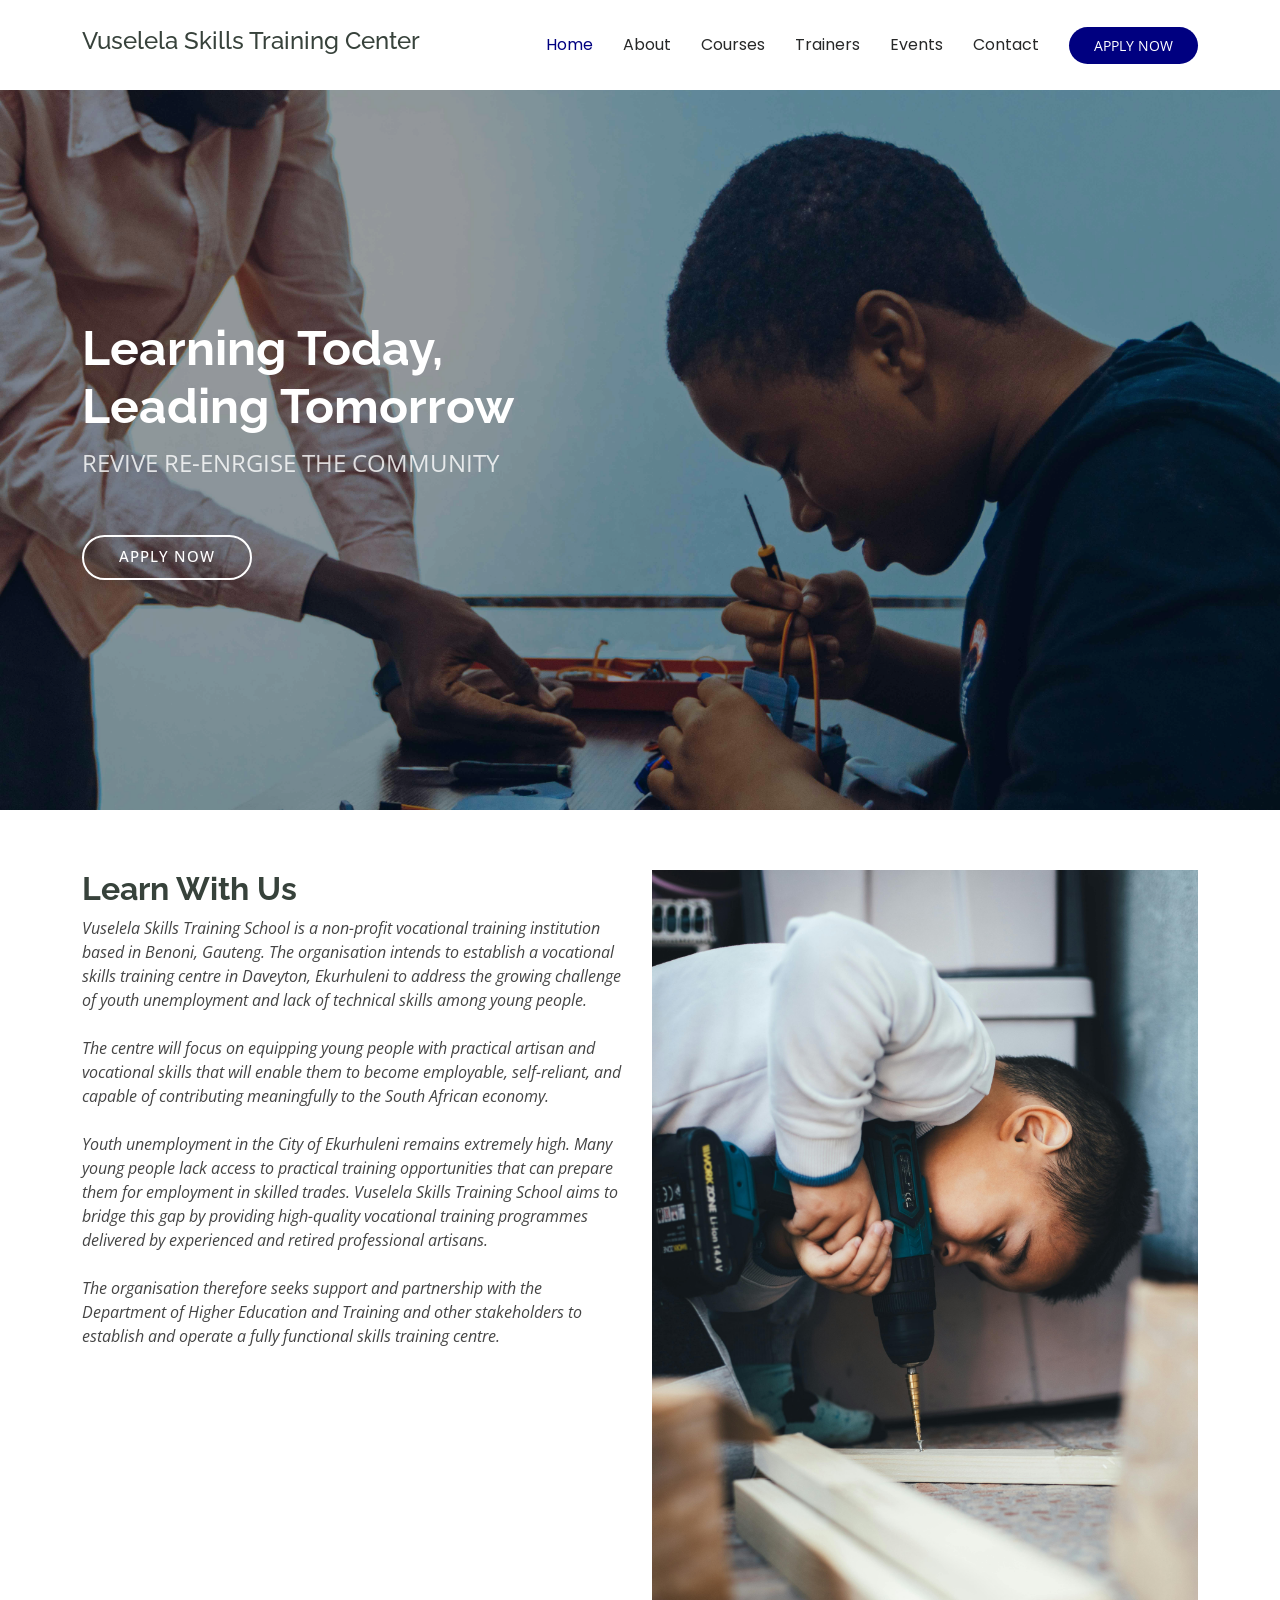
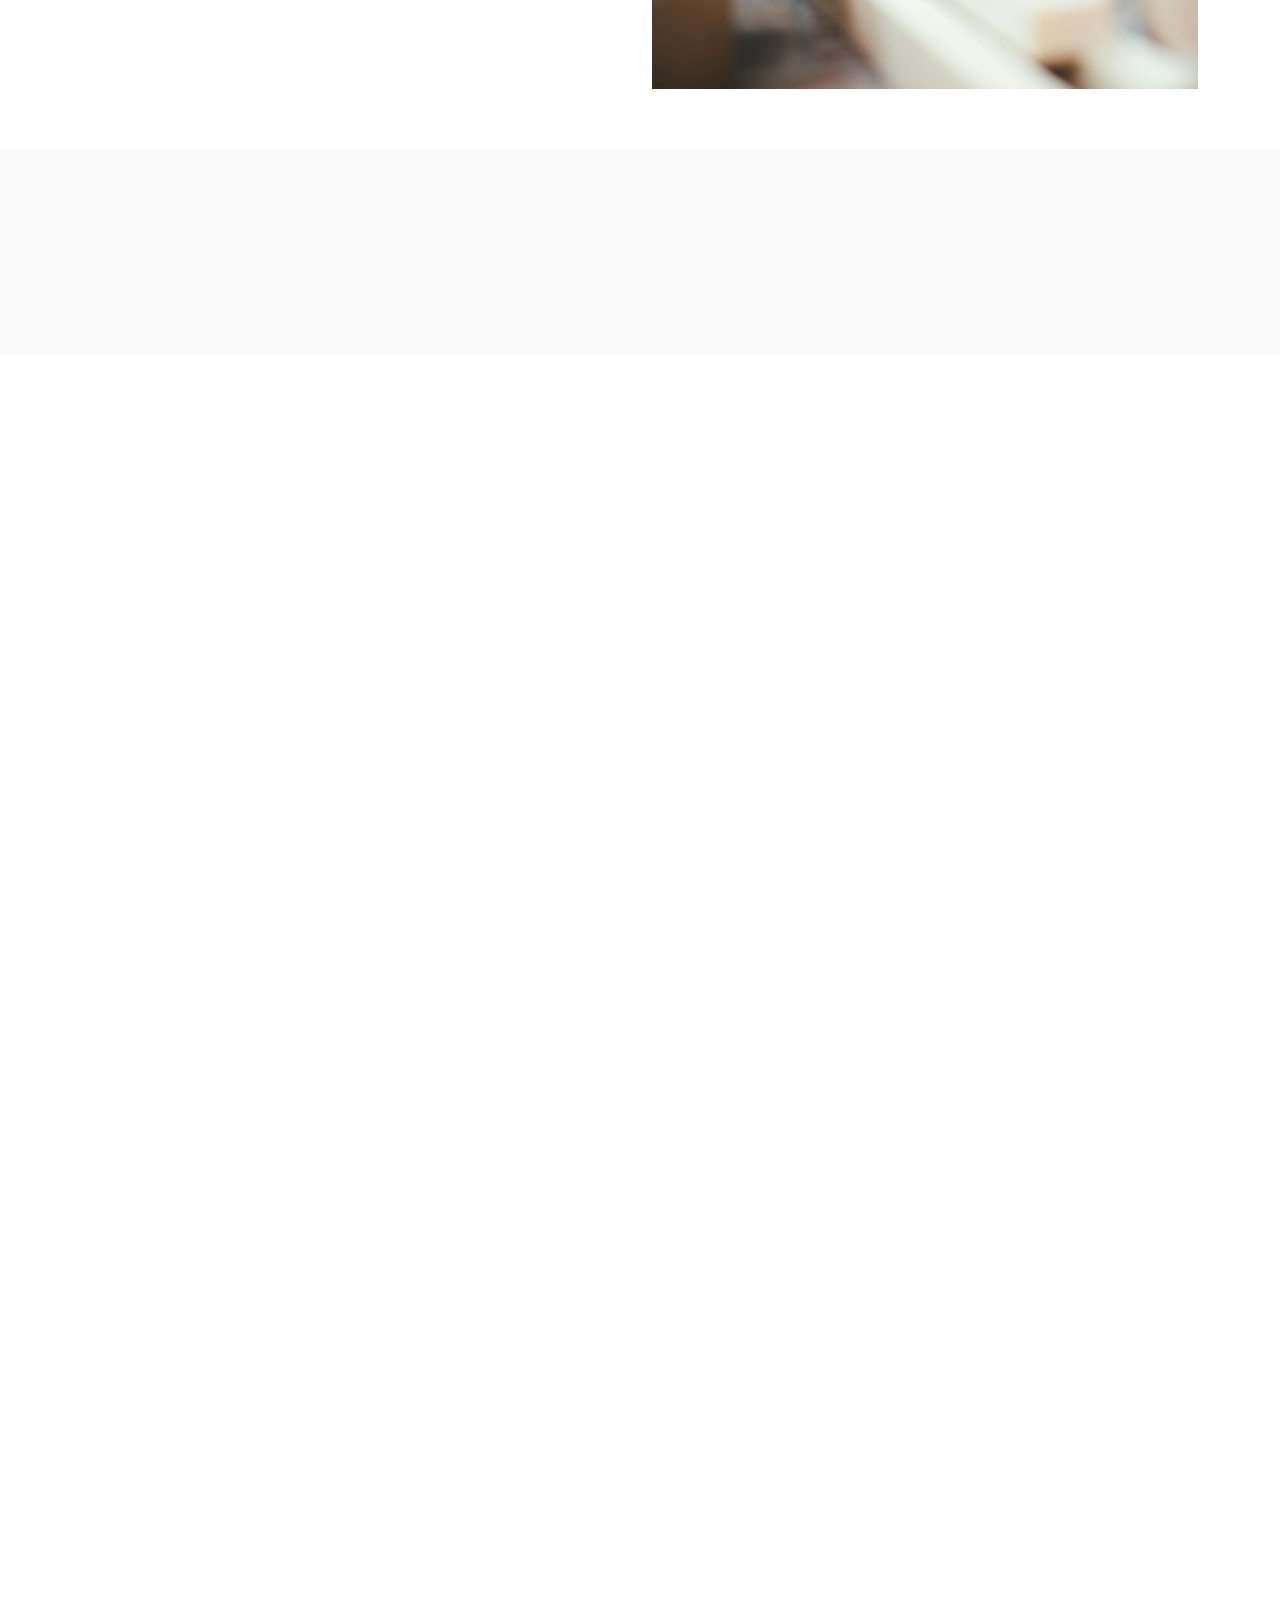
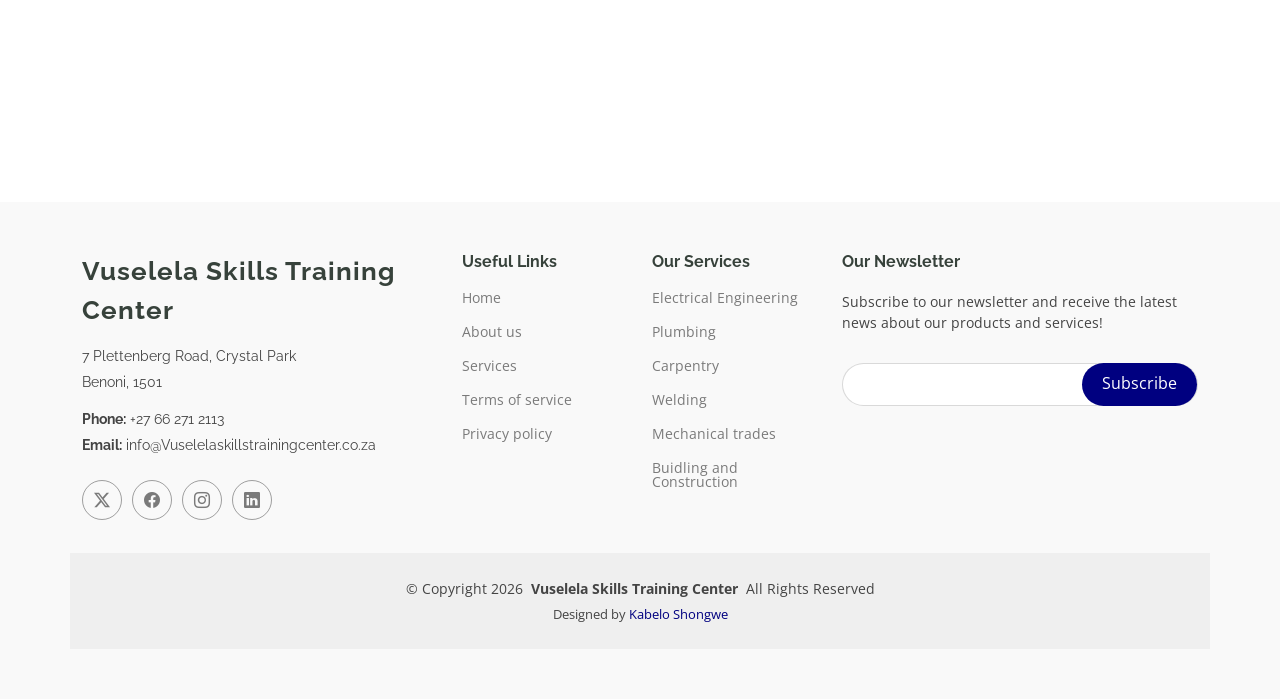
==== index.html @ 9b27ad2f "done" ====
<!DOCTYPE html>
<html lang="en">

<head>
  <meta charset="utf-8">
  <meta content="width=device-width, initial-scale=1.0" name="viewport">
  <title>Vuselela Skills Training Center</title>
  <meta name="description" content="">
  <meta name="keywords" content="">

  <!-- Favicons -->
  <link href="assets/img/favicon.png" rel="icon">
  <link href="assets/img/apple-touch-icon.png" rel="apple-touch-icon">

  <!-- Fonts -->
  <link href="https://fonts.googleapis.com" rel="preconnect">
  <link href="https://fonts.gstatic.com" rel="preconnect" crossorigin>
  <link href="https://fonts.googleapis.com/css2?family=Open+Sans:ital,wght@0,300;0,400;0,500;0,600;0,700;0,800;1,300;1,400;1,500;1,600;1,700;1,800&family=Poppins:ital,wght@0,100;0,200;0,300;0,400;0,500;0,600;0,700;0,800;0,900;1,100;1,200;1,300;1,400;1,500;1,600;1,700;1,800;1,900&family=Raleway:ital,wght@0,100;0,200;0,300;0,400;0,500;0,600;0,700;0,800;0,900;1,100;1,200;1,300;1,400;1,500;1,600;1,700;1,800;1,900&display=swap" rel="stylesheet">

  <!-- Vendor CSS Files -->
  <link href="assets/vendor/bootstrap/css/bootstrap.min.css" rel="stylesheet">
  <link href="assets/vendor/bootstrap-icons/bootstrap-icons.css" rel="stylesheet">
  <link href="assets/vendor/aos/aos.css" rel="stylesheet">
  <link href="assets/vendor/glightbox/css/glightbox.min.css" rel="stylesheet">
  <link href="assets/vendor/swiper/swiper-bundle.min.css" rel="stylesheet">

  <!-- Main CSS File -->
  <link href="assets/css/main.css" rel="stylesheet">


</head>

<body class="index-page">

  <header id="header" class="header d-flex align-items-center sticky-top">
    <div class="container-fluid container-xl position-relative d-flex align-items-center">

      <a href="index.html" class="logo d-flex align-items-center me-auto">
        <!-- Uncomment the line below if you also wish to use an image logo -->
        <!-- <img src="assets/img/logo.webp" alt=""> -->
        <h4 class="sitename">Vuselela Skills Training Center</h4>
      </a>

      <nav id="navmenu" class="navmenu">
        <ul>
          <li><a href="index.html" class="active">Home<br></a></li>
          <li><a href="about.html">About</a></li>
          <li><a href="courses.html">Courses</a></li>
          <li><a href="trainers.html">Trainers</a></li>
          <li><a href="events.html">Events</a></li>
          <li><a href="contact.html">Contact</a></li>
        </ul>
        <i class="mobile-nav-toggle d-xl-none bi bi-list"></i>
      </nav>

      <a class="btn-getstarted" href="courses.html">APPLY NOW</a>

    </div>
  </header>

  <main class="main">

    <!-- Hero Section -->
    <section id="hero" class="hero section dark-background">

      <img src="assets/img/hero-bg.jpg" alt="" data-aos="fade-in">

      <div class="container">
        <h2 data-aos="fade-up" data-aos-delay="100">Learning Today,<br>Leading Tomorrow</h2>
        <p data-aos="fade-up" data-aos-delay="200">REVIVE RE-ENRGISE THE COMMUNITY</p>
        <div class="d-flex mt-4" data-aos="fade-up" data-aos-delay="300">
          <a href="courses.html" class="btn-get-started">APPLY NOW</a>
        </div>
      </div>

    </section><!-- /Hero Section -->

    <!-- About Section -->
    <section id="about" class="about section">

      <div class="container">

        <div class="row gy-4">

          <div class="col-lg-6 order-1 order-lg-2" data-aos="fade-up" data-aos-delay="100">
            <img src="assets/img/about.jpg.jpg" height="50" class="img-fluid" alt="">
          </div>

          <div class="col-lg-6 order-2 order-lg-1 content" data-aos="fade-up" data-aos-delay="200">
            <h3>Learn With Us</h3>
            <p class="fst-italic">
              Vuselela Skills Training School is a non-profit vocational training institution based in Benoni,
Gauteng. The organisation intends to establish a vocational skills training centre in Daveyton,
Ekurhuleni to address the growing challenge of youth unemployment and lack of technical skills
among young people. <br><br/>

The centre will focus on equipping young people with practical artisan and vocational skills that will
enable them to become employable, self-reliant, and capable of contributing meaningfully to the
South African economy.<br><br/>
Youth unemployment in the City of Ekurhuleni remains extremely high. Many young people lack
access to practical training opportunities that can prepare them for employment in skilled trades.
Vuselela Skills Training School aims to bridge this gap by providing high-quality vocational training
programmes delivered by experienced and retired professional artisans.
<br><br/>
The organisation therefore seeks support and partnership with the Department of Higher Education
and Training and other stakeholders to establish and operate a fully functional skills training centre.
            </p>
          
          </div>

        </div>

      </div>

    </section><!-- /About Section -->

    <!-- Counts Section -->
    <section id="counts" class="section counts light-background">

      <div class="container" data-aos="fade-up" data-aos-delay="100">

        <div class="row gy-4">

          <div class="col-lg-3 col-md-6">
            <div class="stats-item text-center w-100 h-100">
              <span data-purecounter-start="0" data-purecounter-end="1232" data-purecounter-duration="1" class="purecounter"></span>
              <p>Students</p>
            </div>
          </div><!-- End Stats Item -->

          <div class="col-lg-3 col-md-6">
            <div class="stats-item text-center w-100 h-100">
              <span data-purecounter-start="0" data-purecounter-end="64" data-purecounter-duration="1" class="purecounter"></span>
              <p>Courses</p>
            </div>
          </div><!-- End Stats Item -->

          <div class="col-lg-3 col-md-6">
            <div class="stats-item text-center w-100 h-100">
              <span data-purecounter-start="0" data-purecounter-end="42" data-purecounter-duration="1" class="purecounter"></span>
              <p>Events</p>
            </div>
          </div><!-- End Stats Item -->

          <div class="col-lg-3 col-md-6">
            <div class="stats-item text-center w-100 h-100">
              <span data-purecounter-start="0" data-purecounter-end="24" data-purecounter-duration="1" class="purecounter"></span>
              <p>Trainers</p>
            </div>
          </div><!-- End Stats Item -->

        </div>

      </div>

    </section><!-- /Counts Section -->


    <!-- Courses Section -->
    <section id="courses" class="courses section">

      <!-- Section Title -->
      <div class="container section-title" data-aos="fade-up">
        <h2>Courses</h2>
        <p>Popular Courses</p>
      </div><!-- End Section Title -->

      <div class="container">

        <div class="row">

          <div class="col-lg-4 col-md-6 d-flex align-items-stretch" data-aos="zoom-in" data-aos-delay="100">
            <div class="course-item">
              <img src="assets/img/course/course-1.jpg" class="img-fluid" alt="..." >
              <div class="course-content">
                <div class="d-flex justify-content-between align-items-center mb-3">
                  <p href="course-details.html" class="category">Electrical Engineering</p>
                  
                </div>

                <h3><a href="course-details.html">Electrical Engineering</a></h3>
                <p class="description">Electrical engineering is a dynamic field focusing on the study, design, and application of equipment, devices, and systems that utilize electricity, electronics, and electromagnetism.</p>
                <div class="trainer d-flex justify-content-between align-items-center">
                
                
                </div>
              </div>
            </div>
          </div> <!-- End Course Item-->

          <div class="col-lg-4 col-md-6 d-flex align-items-stretch mt-4 mt-md-0" data-aos="zoom-in" data-aos-delay="200">
            <div class="course-item">
              <img src="assets/img/course/course-2.jpg" class="img-fluid" alt="..." height="200" width="200">
              <div class="course-content">
                <div class="d-flex justify-content-between align-items-center mb-3">
                  <p class="category">Plumbing</p>
                  
                </div>

                <h3><a href="plumbing-details.html">Plumbing</a></h3>
                <p class="description">Plumbing is any system that conveys fluids for a wide range of applications. Plumbing uses pipes, valves, plumbing fixtures, tanks, and other apparatuses to convey fluids.</p>
                <div class="trainer d-flex justify-content-between align-items-center">
                  
                 
                </div>
              </div>
            </div>
          </div> <!-- End Course Item-->

          <div class="col-lg-4 col-md-6 d-flex align-items-stretch mt-4 mt-lg-0" data-aos="zoom-in" data-aos-delay="300">
            <div class="course-item">
              <img src="assets/img/course/course-3.jpg" class="img-fluid" alt="..." height="200" width="200">
              <div class="course-content">
                <div class="d-flex justify-content-between align-items-center mb-3">
                  <p href="carpentry-details.html" class="category">Carpentry</p>
                 
                </div>

                <h3><a href="carpentry-details.html">Carpentry</a></h3>
                <p class="description">Carpentry is a skilled trade focused on cutting, shaping, and installing building materials—primarily wood—for structural frameworks,, staircases, doors, and furniture. It requires high precision in measuring and using both hand and power tools, acting as a crucial component of construction and renovations.</p>
                <div class="trainer d-flex justify-content-between align-items-center">
                
                </div>
              </div>
            </div>
          </div> <!-- End Course Item-->


          <div class="col-lg-4 col-md-6 d-flex align-items-stretch mt-4 mt-lg-0" data-aos="zoom-in" data-aos-delay="300">
            <div class="course-item">
              <img src="assets/img/welding.jpg" class="img-fluid" alt="..." height="200" width="200">
              <div class="course-content">
                <div class="d-flex justify-content-between align-items-center mb-3">
                  <p href="welding-details.html" class="category">Welding</p>
                 
                </div>

                <h3><a href="welding-details.html">Welding</a></h3>
                <p class="description">Welding is a fabrication process that joins materials, typically metals or thermoplastics, by using high heat to melt the parts together, often with a filler material, allowing them to cool into a single, solid piece. It is essential for construction, manufacturing, and repair, often using techniques like MIG, TIG, or Stick welding.</p>
                <div class="trainer d-flex justify-content-between align-items-center">
                
                </div>
              </div>
            </div>
          </div> <!-- End Course Item-->

           <div class="col-lg-4 col-md-6 d-flex align-items-stretch mt-4 mt-lg-0" data-aos="zoom-in" data-aos-delay="300">
            <div class="course-item">
              <img src="assets/img/course/buiding.jpg" class="img-fluid" alt="..." height="200" width="200">
              <div class="course-content">
                <div class="d-flex justify-content-between align-items-center mb-3">
                  <p href="building-details.html" class="category">Building and construction</p>
                 
                </div>

                <h3><a href="building-details.html">Building and construction</a></h3>
                <p class="description">Building construction is the process of adding structures to real property, transforming designs into physical reality through planning, site preparation, foundation work, framing, and finishing. It involves coordinating labor, materials, and equipment to create functional, safe, and sustainable buildings such as homes, offices, and industrial facilities.</p>
                <div class="trainer d-flex justify-content-between align-items-center">
                
                </div>
              </div>
            </div>
          </div> <!-- End Course Item-->

          <div class="col-lg-4 col-md-6 d-flex align-items-stretch mt-4 mt-lg-0" data-aos="zoom-in" data-aos-delay="300">
            <div class="course-item">
              <img src="assets/img/course/mechanical.jpg" class="img-fluid" alt="..." height="200" width="200">
              <div class="course-content">
                <div class="d-flex justify-content-between align-items-center mb-3">
                  <p href="carpentry-details.html" class="category">Mechanical Trades</p>
                 
                </div>

                <h3><a href="carpentry-details.html">Mechanical Trades</a></h3>
                <p class="description">Mechanical trades are highly skilled professions focused on the installation, repair, and maintenance of complex machinery, infrastructure, and environmental systems, such as HVAC, plumbing, and pipefitting. These trades are essential for building infrastructure, utilizing technical skills to manage systems that provide comfort and safety.</p>
                <div class="trainer d-flex justify-content-between align-items-center">
                
                </div>
              </div>
            </div>
          </div> 

        </div>

      </div>

    </section><!-- /Courses Section -->


  </main>

  <footer id="footer" class="footer position-relative light-background">

    <div class="container footer-top">
      <div class="row gy-4">
        <div class="col-lg-4 col-md-6 footer-about">
          <a href="index.html" class="logo d-flex align-items-center">
            <span class="sitename">Vuselela Skills Training Center</span>
          </a>
          <div class="footer-contact pt-3">
            <p>7 Plettenberg Road, Crystal Park</p>
            <p>Benoni, 1501</p>
            <p class="mt-3"><strong>Phone:</strong> <span>+27 66 271 2113</span></p>
            <p><strong>Email:</strong> <span>info@Vuselelaskillstrainingcenter.co.za</span></p>
          </div>
          <div class="social-links d-flex mt-4">
            <a href=""><i class="bi bi-twitter-x"></i></a>
            <a href=""><i class="bi bi-facebook"></i></a>
            <a href=""><i class="bi bi-instagram"></i></a>
            <a href=""><i class="bi bi-linkedin"></i></a>
          </div>
        </div>

        <div class="col-lg-2 col-md-3 footer-links">
          <h4>Useful Links</h4>
          <ul>
            <li><a href="#">Home</a></li>
            <li><a href="#">About us</a></li>
            <li><a href="#">Services</a></li>
            <li><a href="#">Terms of service</a></li>
            <li><a href="#">Privacy policy</a></li>
          </ul>
        </div>

        <div class="col-lg-2 col-md-3 footer-links">
          <h4>Our Services</h4>
          <ul>
            <li><a href="#">Electrical Engineering</a></li>
            <li><a href="#">Plumbing</a></li>
            <li><a href="#">Carpentry</a></li>
            <li><a href="#">Welding</a></li>
            <li><a href="#">Mechanical trades</a></li>
            <li><a href="#">Buidling and Construction</a></li>
          </ul>
        </div>

        <div class="col-lg-4 col-md-12 footer-newsletter">
          <h4>Our Newsletter</h4>
          <p>Subscribe to our newsletter and receive the latest news about our products and services!</p>
          <form action="forms/newsletter.php" method="post" class="php-email-form">
            <div class="newsletter-form"><input type="email" name="email"><input type="submit" value="Subscribe"></div>
            <div class="loading">Loading</div>
            <div class="error-message"></div>
            <div class="sent-message">Your subscription request has been sent. Thank you!</div>
          </form>
        </div>

      </div>
    </div>

    <div class="container copyright text-center mt-4">
      <p>© <span>Copyright 2026</span> <strong class="px-1 sitename">Vuselela Skills Training Center</strong> <span>All Rights Reserved</span></p>
      <div class="credits">
        <!-- All the links in the footer should remain intact. -->
        <!-- You can delete the links only if you've purchased the pro version. -->
        <!-- Licensing information: https://bootstrapmade.com/license/ -->
        <!-- Purchase the pro version with working PHP/AJAX contact form: [buy-url] -->
        Designed by <a href="https://ming-coding-website.vercel.app//">Kabelo Shongwe</a>
      </div>
    </div>

  </footer>

  <!-- Scroll Top -->
  <a href="#" id="scroll-top" class="scroll-top d-flex align-items-center justify-content-center"><i class="bi bi-arrow-up-short"></i></a>

  <!-- Preloader -->
  <div id="preloader"></div>

  <!-- Vendor JS Files -->
  <script src="assets/vendor/bootstrap/js/bootstrap.bundle.min.js"></script>
  <script src="assets/vendor/php-email-form/validate.js"></script>
  <script src="assets/vendor/aos/aos.js"></script>
  <script src="assets/vendor/glightbox/js/glightbox.min.js"></script>
  <script src="assets/vendor/purecounter/purecounter_vanilla.js"></script>
  <script src="assets/vendor/swiper/swiper-bundle.min.js"></script>

  <!-- Main JS File -->
  <script src="assets/js/main.js"></script>

</body>

</html>
---- assets/css/main.css ----
/**
* Template Name: Mentor
* Template URL: https://bootstrapmade.com/mentor-free-education-bootstrap-theme/
* Updated: Jul 07 2025 with Bootstrap v5.3.7
* Author: BootstrapMade.com
* License: https://bootstrapmade.com/license/
*/

/*--------------------------------------------------------------
# Font & Color Variables
# Help: https://bootstrapmade.com/color-system/
--------------------------------------------------------------*/
/* Fonts */
:root {
  --default-font: "Open Sans",  system-ui, -apple-system, "Segoe UI", Roboto, "Helvetica Neue", Arial, "Noto Sans", "Liberation Sans", sans-serif, "Apple Color Emoji", "Segoe UI Emoji", "Segoe UI Symbol", "Noto Color Emoji";
  --heading-font: "Raleway",  sans-serif;
  --nav-font: "Poppins",  sans-serif;
}

/* Global Colors - The following color variables are used throughout the website. Updating them here will change the color scheme of the entire website */
:root { 
  --background-color: #ffffff; /* Background color for the entire website, including individual sections */
  --default-color: #444444; /* Default color used for the majority of the text content across the entire website */
  --heading-color: #37423b; /* Color for headings, subheadings and title throughout the website */
  --accent-color: #000080; /* Accent color that represents your brand on the website. It's used for buttons, links, and other elements that need to stand out */
  --surface-color: #ffffff; /* The surface color is used as a background of boxed elements within sections, such as cards, icon boxes, or other elements that require a visual separation from the global background. */
  --contrast-color: #ffffff; /* Contrast color for text, ensuring readability against backgrounds of accent, heading, or default colors. */
}

/* Nav Menu Colors - The following color variables are used specifically for the navigation menu. They are separate from the global colors to allow for more customization options */
:root {
  --nav-color: #272828;  /* The default color of the main navmenu links */
  --nav-hover-color: #000080; /* Applied to main navmenu links when they are hovered over or active */
  --nav-mobile-background-color: #ffffff; /* Used as the background color for mobile navigation menu */
  --nav-dropdown-background-color: #ffffff; /* Used as the background color for dropdown items that appear when hovering over primary navigation items */
  --nav-dropdown-color: #272828; /* Used for navigation links of the dropdown items in the navigation menu. */
  --nav-dropdown-hover-color: #000080; /* Similar to --nav-hover-color, this color is applied to dropdown navigation links when they are hovered over. */
}

/* Color Presets - These classes override global colors when applied to any section or element, providing reuse of the sam color scheme. */

.light-background {
  --background-color: #f9f9f9;
  --surface-color: #ffffff;
}

.dark-background {
  --background-color: #060606;
  --default-color: #ffffff;
  --heading-color: #ffffff;
  --surface-color: #252525;
  --contrast-color: #ffffff;
}

/* Smooth scroll */
:root {
  scroll-behavior: smooth;
}

/*--------------------------------------------------------------
# General Styling & Shared Classes
--------------------------------------------------------------*/
body {
  color: var(--default-color);
  background-color: var(--background-color);
  font-family: var(--default-font);
}

a {
  color: var(--accent-color);
  text-decoration: none;
  transition: 0.3s;
}

a:hover {
  color: color-mix(in srgb, var(--accent-color), transparent 25%);
  text-decoration: none;
}

h1,
h2,
h3,
h4,
h5,
h6 {
  color: var(--heading-color);
  font-family: var(--heading-font);
}

/* PHP Email Form Messages
------------------------------*/
.php-email-form .error-message {
  display: none;
  background: #df1529;
  color: #ffffff;
  text-align: left;
  padding: 15px;
  margin-bottom: 24px;
  font-weight: 600;
}

.php-email-form .sent-message {
  display: none;
  color: #ffffff;
  background: #059652;
  text-align: center;
  padding: 15px;
  margin-bottom: 24px;
  font-weight: 600;
}

.php-email-form .loading {
  display: none;
  background: var(--surface-color);
  text-align: center;
  padding: 15px;
  margin-bottom: 24px;
}

.php-email-form .loading:before {
  content: "";
  display: inline-block;
  border-radius: 50%;
  width: 24px;
  height: 24px;
  margin: 0 10px -6px 0;
  border: 3px solid var(--accent-color);
  border-top-color: var(--surface-color);
  animation: php-email-form-loading 1s linear infinite;
}

@keyframes php-email-form-loading {
  0% {
    transform: rotate(0deg);
  }

  100% {
    transform: rotate(360deg);
  }
}

/* Pulsating Play Button
------------------------------*/
.pulsating-play-btn {
  width: 94px;
  height: 94px;
  background: radial-gradient(var(--accent-color) 50%, color-mix(in srgb, var(--accent-color), transparent 75%) 52%);
  border-radius: 50%;
  display: block;
  position: relative;
  overflow: hidden;
}

.pulsating-play-btn:before {
  content: "";
  position: absolute;
  width: 120px;
  height: 120px;
  animation-delay: 0s;
  animation: pulsate-play-btn 2s;
  animation-direction: forwards;
  animation-iteration-count: infinite;
  animation-timing-function: steps;
  opacity: 1;
  border-radius: 50%;
  border: 5px solid color-mix(in srgb, var(--accent-color), transparent 30%);
  top: -15%;
  left: -15%;
  background: rgba(198, 16, 0, 0);
}

.pulsating-play-btn:after {
  content: "";
  position: absolute;
  left: 50%;
  top: 50%;
  transform: translateX(-40%) translateY(-50%);
  width: 0;
  height: 0;
  border-top: 10px solid transparent;
  border-bottom: 10px solid transparent;
  border-left: 15px solid #fff;
  z-index: 100;
  transition: all 400ms cubic-bezier(0.55, 0.055, 0.675, 0.19);
}

.pulsating-play-btn:hover:before {
  content: "";
  position: absolute;
  left: 50%;
  top: 50%;
  transform: translateX(-40%) translateY(-50%);
  width: 0;
  height: 0;
  border: none;
  border-top: 10px solid transparent;
  border-bottom: 10px solid transparent;
  border-left: 15px solid #fff;
  z-index: 200;
  animation: none;
  border-radius: 0;
}

.pulsating-play-btn:hover:after {
  border-left: 15px solid var(--accent-color);
  transform: scale(20);
}

@keyframes pulsate-play-btn {
  0% {
    transform: scale(0.6, 0.6);
    opacity: 1;
  }

  100% {
    transform: scale(1, 1);
    opacity: 0;
  }
}

/*--------------------------------------------------------------
# Global Header
--------------------------------------------------------------*/
.header {
  color: var(--default-color);
  background-color: var(--background-color);
  padding: 15px 0;
  transition: all 0.5s;
  z-index: 997;
}

.header .logo {
  line-height: 1;
}

.header .logo img {
  max-height: 36px;
  margin-right: 8px;
}

.header .logo h1 {
  font-weight: 700;
  font-size: 30px;
  margin: 0;
  letter-spacing: 1px;
  text-transform: uppercase;
  color: var(--accent-color);
}

.header .btn-getstarted,
.header .btn-getstarted:focus {
  color: var(--contrast-color);
  background: var(--accent-color);
  font-size: 14px;
  padding: 8px 25px;
  margin: 0 0 0 30px;
  border-radius: 50px;
  transition: 0.3s;
}

.header .btn-getstarted:hover,
.header .btn-getstarted:focus:hover {
  color: var(--contrast-color);
  background: color-mix(in srgb, var(--accent-color), transparent 15%);
}

@media (max-width: 1200px) {
  .header .logo {
    order: 1;
  }

  .header .btn-getstarted {
    order: 2;
    margin: 0 15px 0 0;
    padding: 6px 15px;
  }

  .header .navmenu {
    order: 3;
  }
}

.scrolled .header {
  box-shadow: 0px 0 18px rgba(0, 0, 0, 0.1);
}

/*--------------------------------------------------------------
# Navigation Menu
--------------------------------------------------------------*/
/* Navmenu - Desktop */
@media (min-width: 1200px) {
  .navmenu {
    padding: 0;
  }

  .navmenu ul {
    margin: 0;
    padding: 0;
    display: flex;
    list-style: none;
    align-items: center;
  }

  .navmenu li {
    position: relative;
  }

  .navmenu a,
  .navmenu a:focus {
    color: var(--nav-color);
    padding: 18px 15px;
    font-size: 16px;
    font-family: var(--nav-font);
    font-weight: 400;
    display: flex;
    align-items: center;
    justify-content: space-between;
    white-space: nowrap;
    transition: 0.3s;
  }

  .navmenu a i,
  .navmenu a:focus i {
    font-size: 12px;
    line-height: 0;
    margin-left: 5px;
    transition: 0.3s;
  }

  .navmenu li:last-child a {
    padding-right: 0;
  }

  .navmenu li:hover>a,
  .navmenu .active,
  .navmenu .active:focus {
    color: var(--nav-hover-color);
  }

  .navmenu .dropdown ul {
    margin: 0;
    padding: 10px 0;
    background: var(--nav-dropdown-background-color);
    display: block;
    position: absolute;
    visibility: hidden;
    left: 14px;
    top: 130%;
    opacity: 0;
    transition: 0.3s;
    border-radius: 4px;
    z-index: 99;
    box-shadow: 0px 0px 30px rgba(0, 0, 0, 0.1);
  }

  .navmenu .dropdown ul li {
    min-width: 200px;
  }

  .navmenu .dropdown ul a {
    padding: 10px 20px;
    font-size: 15px;
    text-transform: none;
    color: var(--nav-dropdown-color);
  }

  .navmenu .dropdown ul a i {
    font-size: 12px;
  }

  .navmenu .dropdown ul a:hover,
  .navmenu .dropdown ul .active:hover,
  .navmenu .dropdown ul li:hover>a {
    color: var(--nav-dropdown-hover-color);
  }

  .navmenu .dropdown:hover>ul {
    opacity: 1;
    top: 100%;
    visibility: visible;
  }

  .navmenu .dropdown .dropdown ul {
    top: 0;
    left: -90%;
    visibility: hidden;
  }

  .navmenu .dropdown .dropdown:hover>ul {
    opacity: 1;
    top: 0;
    left: -100%;
    visibility: visible;
  }
}

/* Navmenu - Mobile */
@media (max-width: 1199px) {
  .mobile-nav-toggle {
    color: var(--nav-color);
    font-size: 28px;
    line-height: 0;
    margin-right: 10px;
    cursor: pointer;
    transition: color 0.3s;
  }

  .navmenu {
    padding: 0;
    z-index: 9997;
  }

  .navmenu ul {
    display: none;
    list-style: none;
    position: absolute;
    inset: 60px 20px 20px 20px;
    padding: 10px 0;
    margin: 0;
    border-radius: 6px;
    background-color: var(--nav-mobile-background-color);
    border: 1px solid color-mix(in srgb, var(--default-color), transparent 90%);
    box-shadow: none;
    overflow-y: auto;
    transition: 0.3s;
    z-index: 9998;
  }

  .navmenu a,
  .navmenu a:focus {
    color: var(--nav-dropdown-color);
    padding: 10px 20px;
    font-family: var(--nav-font);
    font-size: 17px;
    font-weight: 500;
    display: flex;
    align-items: center;
    justify-content: space-between;
    white-space: nowrap;
    transition: 0.3s;
  }

  .navmenu a i,
  .navmenu a:focus i {
    font-size: 12px;
    line-height: 0;
    margin-left: 5px;
    width: 30px;
    height: 30px;
    display: flex;
    align-items: center;
    justify-content: center;
    border-radius: 50%;
    transition: 0.3s;
    background-color: color-mix(in srgb, var(--accent-color), transparent 90%);
  }

  .navmenu a i:hover,
  .navmenu a:focus i:hover {
    background-color: var(--accent-color);
    color: var(--contrast-color);
  }

  .navmenu a:hover,
  .navmenu .active,
  .navmenu .active:focus {
    color: var(--nav-dropdown-hover-color);
  }

  .navmenu .active i,
  .navmenu .active:focus i {
    background-color: var(--accent-color);
    color: var(--contrast-color);
    transform: rotate(180deg);
  }

  .navmenu .dropdown ul {
    position: static;
    display: none;
    z-index: 99;
    padding: 10px 0;
    margin: 10px 20px;
    background-color: var(--nav-dropdown-background-color);
    transition: all 0.5s ease-in-out;
  }

  .navmenu .dropdown ul ul {
    background-color: rgba(33, 37, 41, 0.1);
  }

  .navmenu .dropdown>.dropdown-active {
    display: block;
    background-color: rgba(33, 37, 41, 0.03);
  }

  .mobile-nav-active {
    overflow: hidden;
  }

  .mobile-nav-active .mobile-nav-toggle {
    color: #fff;
    position: absolute;
    font-size: 32px;
    top: 15px;
    right: 15px;
    margin-right: 0;
    z-index: 9999;
  }

  .mobile-nav-active .navmenu {
    position: fixed;
    overflow: hidden;
    inset: 0;
    background: rgba(33, 37, 41, 0.8);
    transition: 0.3s;
  }

  .mobile-nav-active .navmenu>ul {
    display: block;
  }
}

/*--------------------------------------------------------------
# Global Footer
--------------------------------------------------------------*/
.footer {
  color: var(--default-color);
  background-color: var(--background-color);
  font-size: 14px;
  padding-bottom: 50px;
  position: relative;
}

.footer .footer-top {
  padding-top: 50px;
}

.footer .footer-about .logo {
  margin-bottom: 0;
}

.footer .footer-about .logo img {
  max-height: 40px;
  margin-right: 6px;
}

.footer .footer-about .logo span {
  font-size: 26px;
  font-weight: 700;
  letter-spacing: 1px;
  font-family: var(--heading-font);
  color: var(--heading-color);
}

.footer .footer-about p {
  font-size: 14px;
  font-family: var(--heading-font);
}

.footer .social-links a {
  display: flex;
  align-items: center;
  justify-content: center;
  width: 40px;
  height: 40px;
  border-radius: 50%;
  border: 1px solid color-mix(in srgb, var(--default-color), transparent 50%);
  font-size: 16px;
  color: color-mix(in srgb, var(--default-color), transparent 30%);
  margin-right: 10px;
  transition: 0.3s;
}

.footer .social-links a:hover {
  color: var(--accent-color);
  border-color: var(--accent-color);
}

.footer h4 {
  font-size: 16px;
  font-weight: bold;
  position: relative;
  padding-bottom: 12px;
}

.footer .footer-links {
  margin-bottom: 30px;
}

.footer .footer-links ul {
  list-style: none;
  padding: 0;
  margin: 0;
}

.footer .footer-links ul i {
  padding-right: 2px;
  font-size: 12px;
  line-height: 0;
}

.footer .footer-links ul li {
  padding: 10px 0;
  display: flex;
  align-items: center;
}

.footer .footer-links ul li:first-child {
  padding-top: 0;
}

.footer .footer-links ul a {
  color: color-mix(in srgb, var(--default-color), transparent 30%);
  display: inline-block;
  line-height: 1;
}

.footer .footer-links ul a:hover {
  color: var(--accent-color);
}

.footer .footer-contact p {
  margin-bottom: 5px;
}

.footer .footer-newsletter .newsletter-form {
  margin-top: 30px;
  margin-bottom: 15px;
  padding: 6px 8px;
  position: relative;
  border-radius: 50px;
  border: 1px solid color-mix(in srgb, var(--default-color), transparent 80%);
  display: flex;
  background-color: var(--surface-color);
  transition: 0.3s;
}

.footer .footer-newsletter .newsletter-form:focus-within {
  border-color: var(--accent-color);
}

.footer .footer-newsletter .newsletter-form input[type=email] {
  border: 0;
  padding: 4px 8px;
  width: 100%;
  background-color: var(--surface-color);
  color: var(--default-color);
}

.footer .footer-newsletter .newsletter-form input[type=email]:focus-visible {
  outline: none;
}

.footer .footer-newsletter .newsletter-form input[type=submit] {
  border: 0;
  font-size: 16px;
  padding: 0 20px 2px 20px;
  margin: -7px -8px -7px 0;
  background: var(--accent-color);
  color: var(--contrast-color);
  transition: 0.3s;
  border-radius: 50px;
}

.footer .footer-newsletter .newsletter-form input[type=submit]:hover {
  background: color-mix(in srgb, var(--accent-color), transparent 20%);
}

.footer .copyright {
  padding-top: 25px;
  padding-bottom: 25px;
  background-color: color-mix(in srgb, var(--default-color), transparent 95%);
}

.footer .copyright p {
  margin-bottom: 0;
}

.footer .credits {
  margin-top: 6px;
  font-size: 13px;
}

/*--------------------------------------------------------------
# Preloader
--------------------------------------------------------------*/
#preloader {
  position: fixed;
  inset: 0;
  z-index: 999999;
  overflow: hidden;
  background: var(--background-color);
  transition: all 0.6s ease-out;
}

#preloader:before {
  content: "";
  position: fixed;
  top: calc(50% - 30px);
  left: calc(50% - 30px);
  border: 6px solid #ffffff;
  border-color: var(--accent-color) transparent var(--accent-color) transparent;
  border-radius: 50%;
  width: 60px;
  height: 60px;
  animation: animate-preloader 1.5s linear infinite;
}

@keyframes animate-preloader {
  0% {
    transform: rotate(0deg);
  }

  100% {
    transform: rotate(360deg);
  }
}

/*--------------------------------------------------------------
# Scroll Top Button
--------------------------------------------------------------*/
.scroll-top {
  position: fixed;
  visibility: hidden;
  opacity: 0;
  right: 15px;
  bottom: -15px;
  z-index: 99999;
  background-color: var(--accent-color);
  width: 44px;
  height: 44px;
  border-radius: 50px;
  transition: all 0.4s;
}

.scroll-top i {
  font-size: 24px;
  color: var(--contrast-color);
  line-height: 0;
}

.scroll-top:hover {
  background-color: color-mix(in srgb, var(--accent-color), transparent 20%);
  color: var(--contrast-color);
}

.scroll-top.active {
  visibility: visible;
  opacity: 1;
  bottom: 15px;
}

/*--------------------------------------------------------------
# Disable aos animation delay on mobile devices
--------------------------------------------------------------*/
@media screen and (max-width: 768px) {
  [data-aos-delay] {
    transition-delay: 0 !important;
  }
}

/*--------------------------------------------------------------
# Global Page Titles & Breadcrumbs
--------------------------------------------------------------*/
.page-title {
  --default-color: var(--contrast-color);
  --background-color: var(--accent-color);
  --heading-color: var(--contrast-color);
  color: var(--default-color);
  background-color: var(--background-color);
  position: relative;
}

.page-title .heading {
  padding: 80px 0;
  border-top: 1px solid color-mix(in srgb, var(--default-color), transparent 90%);
}

.page-title .heading h1 {
  font-size: 38px;
  font-weight: 700;
}

.page-title nav {
  background-color: color-mix(in srgb, var(--accent-color) 90%, black 5%);
  padding: 20px 0;
}

.page-title nav a {
  color: var(--default-color);
}

.page-title nav ol {
  display: flex;
  flex-wrap: wrap;
  list-style: none;
  margin: 0;
  font-size: 16px;
  font-weight: 600;
}

.page-title nav ol li+li {
  padding-left: 10px;
}

.page-title nav ol li+li::before {
  content: "/";
  display: inline-block;
  padding-right: 10px;
  color: color-mix(in srgb, var(--default-color), transparent 70%);
}

/*--------------------------------------------------------------
# Global Sections
--------------------------------------------------------------*/
section,
.section {
  color: var(--default-color);
  background-color: var(--background-color);
  padding: 60px 0;
  scroll-margin-top: 900px;
  overflow: clip;
}

@media (max-width: 1199px) {

  section,
  .section {
    scroll-margin-top: 66px;
  }
}

/*--------------------------------------------------------------
# Global Section Titles
--------------------------------------------------------------*/
.section-title {
  padding-bottom: 60px;
  position: relative;
}

.section-title h2 {
  font-size: 14px;
  font-weight: 500;
  padding: 0;
  line-height: 1px;
  margin: 0;
  letter-spacing: 1.5px;
  text-transform: uppercase;
  color: color-mix(in srgb, var(--default-color), transparent 50%);
  position: relative;
}

.section-title h2::after {
  content: "";
  width: 120px;
  height: 1px;
  display: inline-block;
  background: var(--accent-color);
  margin: 4px 10px;
}

.section-title p {
  color: var(--heading-color);
  margin: 0;
  font-size: 36px;
  font-weight: 700;
  font-family: var(--nav-font);
  text-transform: uppercase;
}

/*--------------------------------------------------------------
# Hero Section
--------------------------------------------------------------*/
.hero {
  width: 100%;
  min-height: 80vh;
  position: relative;
  padding: 80px 0;
  display: flex;
  align-items: center;
  justify-content: center;
  color: var(--default-color);
}

.hero img {
  position: absolute;
  inset: 0;
  display: block;
  width: 100%;
  height: 100%;
  object-fit: cover;
  z-index: 1;
}

.hero:before {
  content: "";
  background: color-mix(in srgb, var(--background-color), transparent 60%);
  position: absolute;
  inset: 0;
  z-index: 2;
}

.hero .container {
  position: relative;
  z-index: 3;
}

.hero h2 {
  margin: 0;
  font-size: 48px;
  font-weight: 700;
}

.hero p {
  color: color-mix(in srgb, var(--default-color), transparent 20%);
  margin: 10px 0 0 0;
  font-size: 24px;
}

.hero .btn-get-started {
  font-weight: 500;
  font-size: 15px;
  letter-spacing: 1px;
  display: inline-block;
  padding: 8px 35px 10px 35px;
  border-radius: 50px;
  transition: 0.4s;
  margin-top: 30px;
  border: 2px solid var(--default-color);
  color: var(--default-color);
}

.hero .btn-get-started:hover {
  background: var(--accent-color);
  border: 2px solid var(--accent-color);
}

@media (max-width: 768px) {
  .hero h2 {
    font-size: 32px;
  }

  .hero p {
    font-size: 18px;
  }
}

/*--------------------------------------------------------------
# About Section
--------------------------------------------------------------*/
.about .content h3 {
  font-size: 2rem;
  font-weight: 700;
}

.about .content ul {
  list-style: none;
  padding: 0;
}

.about .content ul li {
  padding-bottom: 10px;
}

.about .content ul i {
  font-size: 1.25rem;
  margin-right: 4px;
  color: var(--accent-color);
}

.about .content p:last-child {
  margin-bottom: 0;
}

.about .content .read-more {
  background: var(--accent-color);
  color: var(--contrast-color);
  font-family: var(--heading-font);
  font-weight: 500;
  font-size: 15px;
  letter-spacing: 1px;
  padding: 10px 24px 12px 24px;
  border-radius: 50px;
  transition: 0.3s;
  display: inline-flex;
  align-items: center;
  justify-content: center;
}

.about .content .read-more i {
  font-size: 18px;
  margin-left: 5px;
  line-height: 0;
  transition: 0.3s;
}

.about .content .read-more:hover {
  background: color-mix(in srgb, var(--accent-color), transparent 20%);
  padding-right: 19px;
}

.about .content .read-more:hover i {
  margin-left: 10px;
}

/*--------------------------------------------------------------
# Counts Section
--------------------------------------------------------------*/
.counts {
  padding: 25px 0;
}

.counts .stats-item {
  padding: 30px;
  width: 100%;
}

.counts .stats-item span {
  font-size: 48px;
  display: block;
  color: var(--accent-color);
  font-weight: 700;
}

.counts .stats-item p {
  color: color-mix(in srgb, var(--default-color), transparent 40%);
  padding: 0;
  margin: 0;
  font-family: var(--heading-font);
  font-size: 15px;
  font-weight: 600;
}

/*--------------------------------------------------------------
# Why Us Section
--------------------------------------------------------------*/
.why-us .why-box {
  color: var(--contrast-color);
  background: var(--accent-color);
  padding: 30px;
}

.why-us .why-box h3 {
  color: var(--contrast-color);
  font-weight: 700;
  font-size: 34px;
  margin-bottom: 30px;
}

.why-us .why-box p {
  margin-bottom: 30px;
}

.why-us .why-box .more-btn {
  display: inline-block;
  background: color-mix(in srgb, var(--contrast-color), transparent 85%);
  padding: 8px 40px 10px 40px;
  color: var(--contrast-color);
  transition: all ease-in-out 0.4s;
  border-radius: 50px;
}

.why-us .why-box .more-btn i {
  font-size: 14px;
}

.why-us .why-box .more-btn:hover {
  color: var(--accent-color);
  background: var(--surface-color);
}

.why-us .icon-box {
  background-color: var(--surface-color);
  text-align: center;
  padding: 40px 30px;
  width: 100%;
  height: 100%;
  border: 1px solid color-mix(in srgb, var(--default-color), transparent 90%);
}

.why-us .icon-box i {
  color: var(--accent-color);
  font-size: 32px;
  margin-bottom: 30px;
  background: color-mix(in srgb, var(--accent-color), transparent 95%);
  border-radius: 50px;
  display: flex;
  align-items: center;
  justify-content: center;
  width: 72px;
  height: 72px;
  transition: 0.3s;
}

.why-us .icon-box h4 {
  font-size: 20px;
  font-weight: 700;
  margin: 0 0 30px 0;
}

.why-us .icon-box p {
  font-size: 15px;
  color: color-mix(in srgb, var(--default-color), transparent 30%);
}

.why-us .icon-box:hover i {
  color: var(--contrast-color);
  background: var(--accent-color);
}

/*--------------------------------------------------------------
# Features Section
--------------------------------------------------------------*/
.features {
  padding: 10px 0;
}

.features .features-item {
  background-color: var(--surface-color);
  display: flex;
  align-items: center;
  padding: 20px;
  transition: 0.3s;
  border: 1px solid color-mix(in srgb, var(--default-color), transparent 90%);
  position: relative;
}

.features .features-item i {
  font-size: 32px;
  padding-right: 10px;
  line-height: 0;
}

.features .features-item h3 {
  font-weight: 700;
  margin: 0;
  padding: 0;
  line-height: 1;
  font-size: 16px;
}

.features .features-item h3 a {
  color: var(--heading-color);
  transition: 0.3s;
}

.features .features-item:hover {
  border-color: var(--accent-color);
}

.features .features-item:hover h3 a {
  color: var(--accent-color);
}

/*--------------------------------------------------------------
# Courses Section
--------------------------------------------------------------*/
.courses .course-item {
  background-color: var(--surface-color);
  border: 1px solid color-mix(in srgb, var(--default-color), transparent 90%);
  border-radius: 5px;
}

.courses .course-content {
  padding: 15px;
}

.courses .course-content h3 {
  font-weight: 700;
  font-size: 20px;
}

.courses .course-content h3 a {
  color: var(--heading-color);
  transition: 0.3s;
}

.courses .course-content h3 a:hover {
  color: var(--accent-color);
}

.courses .course-content .category {
  background: var(--accent-color);
  color: var(--contrast-color);
  font-size: 14px;
  padding: 6px 14px;
  margin: 0;
  border-radius: 5px;
}

.courses .course-content .price {
  margin: 0;
  font-weight: 700;
  font-size: 18px;
  color: color-mix(in srgb, var(--default-color), transparent 20%);
}

.courses .course-content .description {
  font-size: 14px;
  color: color-mix(in srgb, var(--default-color), transparent 20%);
}

.courses .trainer {
  padding-top: 15px;
  border-top: 1px solid color-mix(in srgb, var(--default-color), transparent 90%);
}

.courses .trainer .trainer-profile img {
  max-width: 50px;
  border-radius: 50px;
}

.courses .trainer .trainer-profile .trainer-link {
  padding-left: 10px;
  font-weight: 600;
  font-size: 16px;
  color: color-mix(in srgb, var(--default-color), transparent 20%);
  transition: 0.3s;
}

.courses .trainer .trainer-profile .trainer-link:hover {
  color: var(--accent-color);
}

.courses .trainer .trainer-rank {
  font-size: 18px;
  color: color-mix(in srgb, var(--default-color), transparent 60%);
}

.courses .trainer .trainer-rank .user-icon {
  font-size: 22px;
}

/*--------------------------------------------------------------
# Trainers Index Section
--------------------------------------------------------------*/
.trainers-index .member {
  background-color: var(--surface-color);
  border: 1px solid color-mix(in srgb, var(--default-color), transparent 90%);
  text-align: center;
  margin-bottom: 20px;
}

.trainers-index .member img {
  margin: -1px -1px 30px -1px;
}

.trainers-index .member .member-content {
  padding: 0 20px 30px 20px;
}

.trainers-index .member h4 {
  font-weight: 700;
  margin-bottom: 2px;
  font-size: 18px;
}

.trainers-index .member span {
  font-style: italic;
  display: block;
  font-size: 13px;
  color: color-mix(in srgb, var(--default-color), transparent 20%);
}

.trainers-index .member p {
  padding-top: 10px;
  font-size: 14px;
  font-style: italic;
  color: color-mix(in srgb, var(--default-color), transparent 40%);
}

.trainers-index .member .social {
  margin-top: 15px;
}

.trainers-index .member .social a {
  color: color-mix(in srgb, var(--default-color), transparent 60%);
  transition: 0.3s;
}

.trainers-index .member .social a:hover {
  color: var(--accent-color);
}

.trainers-index .member .social i {
  font-size: 18px;
  margin: 0 2px;
}

/*--------------------------------------------------------------
# About Us Section
--------------------------------------------------------------*/
.about-us .content h3 {
  font-size: 2rem;
  font-weight: 700;
}

.about-us .content ul {
  list-style: none;
  padding: 0;
}

.about-us .content ul li {
  padding-bottom: 10px;
}

.about-us .content ul i {
  font-size: 1.25rem;
  margin-right: 4px;
  color: var(--accent-color);
}

.about-us .content p:last-child {
  margin-bottom: 0;
}

/*--------------------------------------------------------------
# Testimonials Section
--------------------------------------------------------------*/
.testimonials .testimonial-wrap {
  padding-left: 50px;
}

.testimonials .testimonials-carousel,
.testimonials .testimonials-slider {
  overflow: hidden;
}

.testimonials .testimonial-item {
  background-color: var(--surface-color);
  border: 1px solid color-mix(in srgb, var(--default-color), transparent 90%);
  box-sizing: content-box;
  padding: 30px 30px 30px 60px;
  margin: 30px 15px;
  min-height: 200px;
  position: relative;
}

.testimonials .testimonial-item .testimonial-img {
  width: 90px;
  border-radius: 10px;
  border: 6px solid var(--background-color);
  position: absolute;
  left: -45px;
}

.testimonials .testimonial-item h3 {
  font-size: 18px;
  font-weight: bold;
  margin: 10px 0 5px 0;
}

.testimonials .testimonial-item h4 {
  color: color-mix(in srgb, var(--default-color), transparent 50%);
  font-size: 14px;
  margin: 0;
}

.testimonials .testimonial-item .stars {
  margin: 10px 0;
}

.testimonials .testimonial-item .stars i {
  color: #ffc107;
  margin: 0 1px;
}

.testimonials .testimonial-item .quote-icon-left,
.testimonials .testimonial-item .quote-icon-right {
  color: color-mix(in srgb, var(--accent-color), transparent 60%);
  font-size: 26px;
  line-height: 0;
}

.testimonials .testimonial-item .quote-icon-left {
  display: inline-block;
  left: -5px;
  position: relative;
}

.testimonials .testimonial-item .quote-icon-right {
  display: inline-block;
  right: -5px;
  position: relative;
  top: 10px;
  transform: scale(-1, -1);
}

.testimonials .testimonial-item p {
  font-style: italic;
  margin: 15px auto 15px auto;
}

.testimonials .swiper-wrapper {
  height: auto;
}

.testimonials .swiper-pagination {
  margin-top: 20px;
  position: relative;
}

.testimonials .swiper-pagination .swiper-pagination-bullet {
  width: 12px;
  height: 12px;
  background-color: var(--background-color);
  opacity: 1;
  border: 1px solid var(--accent-color);
}

.testimonials .swiper-pagination .swiper-pagination-bullet-active {
  background-color: var(--accent-color);
}

@media (max-width: 767px) {
  .testimonials .testimonial-wrap {
    padding-left: 0;
  }

  .testimonials .testimonials-carousel,
  .testimonials .testimonials-slider {
    overflow: hidden;
  }

  .testimonials .testimonial-item {
    padding: 30px;
    margin: 15px;
  }

  .testimonials .testimonial-item .testimonial-img {
    position: static;
    left: auto;
  }
}

/*--------------------------------------------------------------
# Course Details Section
--------------------------------------------------------------*/
.course-details .course-header {
  margin-bottom: 40px;
}

.course-details .course-header .course-image {
  margin-bottom: 20px;
  border-radius: 12px;
  overflow: hidden;
}

.course-details .course-header .course-image img {
  width: 100%;
  height: 400px;
  object-fit: cover;
}

.course-details .course-header .course-meta {
  display: flex;
  justify-content: space-between;
  align-items: center;
  flex-wrap: wrap;
  gap: 20px;
}

@media (max-width: 768px) {
  .course-details .course-header .course-meta {
    flex-direction: column;
    align-items: flex-start;
  }
}

.course-details .course-header .instructor {
  display: flex;
  align-items: center;
  gap: 15px;
}

.course-details .course-header .instructor .instructor-avatar {
  width: 60px;
  height: 60px;
  border-radius: 50%;
  object-fit: cover;
}

.course-details .course-header .instructor .instructor-info h6 {
  margin: 0;
  font-size: 16px;
  font-weight: 600;
  color: var(--heading-color);
}

.course-details .course-header .instructor .instructor-info span {
  font-size: 14px;
  color: color-mix(in srgb, var(--default-color), transparent 30%);
}

.course-details .course-header .course-stats {
  display: flex;
  gap: 25px;
}

@media (max-width: 576px) {
  .course-details .course-header .course-stats {
    flex-wrap: wrap;
    gap: 15px;
  }
}

.course-details .course-header .course-stats .stat-item {
  display: flex;
  align-items: center;
  gap: 8px;
  font-size: 14px;
  color: var(--default-color);
}

.course-details .course-header .course-stats .stat-item i {
  color: var(--accent-color);
}

.course-details .course-content {
  margin-bottom: 50px;
}

.course-details .course-content h2 {
  font-size: 32px;
  margin-bottom: 25px;
  color: var(--heading-color);
}

@media (max-width: 768px) {
  .course-details .course-content h2 {
    font-size: 26px;
  }
}

.course-details .course-content .course-description {
  margin-bottom: 40px;
}

.course-details .course-content .course-description p {
  font-size: 16px;
  line-height: 1.7;
  margin-bottom: 15px;
  color: var(--default-color);
}

.course-details .course-content .what-you-learn {
  background-color: var(--surface-color);
  padding: 30px;
  border-radius: 12px;
  border: 1px solid color-mix(in srgb, var(--default-color), transparent 90%);
}

.course-details .course-content .what-you-learn h3 {
  font-size: 24px;
  margin-bottom: 25px;
  color: var(--heading-color);
}

.course-details .course-content .what-you-learn .learn-list {
  list-style: none;
  padding: 0;
  margin: 0;
}

.course-details .course-content .what-you-learn .learn-list li {
  display: flex;
  align-items: flex-start;
  gap: 12px;
  margin-bottom: 15px;
  font-size: 15px;
  line-height: 1.6;
  color: var(--default-color);
}

.course-details .course-content .what-you-learn .learn-list li i {
  color: var(--accent-color);
  font-size: 18px;
  margin-top: 2px;
  flex-shrink: 0;
}

.course-details .course-curriculum {
  margin-bottom: 50px;
}

.course-details .course-curriculum h3 {
  font-size: 24px;
  margin-bottom: 30px;
  color: var(--heading-color);
}

.course-details .course-curriculum .curriculum-section {
  margin-bottom: 25px;
  border: 1px solid color-mix(in srgb, var(--default-color), transparent 90%);
  border-radius: 8px;
  overflow: hidden;
}

.course-details .course-curriculum .curriculum-section .section-header {
  background-color: var(--surface-color);
  padding: 20px;
  display: flex;
  justify-content: space-between;
  align-items: center;
  border-bottom: 1px solid color-mix(in srgb, var(--default-color), transparent 90%);
}

@media (max-width: 576px) {
  .course-details .course-curriculum .curriculum-section .section-header {
    flex-direction: column;
    align-items: flex-start;
    gap: 10px;
  }
}

.course-details .course-curriculum .curriculum-section .section-header h4 {
  font-size: 18px;
  margin: 0;
  color: var(--heading-color);
}

.course-details .course-curriculum .curriculum-section .section-header .lessons-count {
  font-size: 14px;
  color: color-mix(in srgb, var(--default-color), transparent 30%);
}

.course-details .course-curriculum .curriculum-section .lessons {
  padding: 0;
}

.course-details .course-curriculum .curriculum-section .lessons .lesson-item {
  padding: 15px 20px;
  display: flex;
  justify-content: space-between;
  align-items: center;
  border-bottom: 1px solid color-mix(in srgb, var(--default-color), transparent 95%);
  transition: background-color 0.3s;
}

.course-details .course-curriculum .curriculum-section .lessons .lesson-item:hover {
  background-color: color-mix(in srgb, var(--accent-color), transparent 95%);
}

.course-details .course-curriculum .curriculum-section .lessons .lesson-item:last-child {
  border-bottom: none;
}

.course-details .course-curriculum .curriculum-section .lessons .lesson-item .lesson-info {
  display: flex;
  align-items: center;
  gap: 12px;
}

.course-details .course-curriculum .curriculum-section .lessons .lesson-item .lesson-info i {
  color: var(--accent-color);
  font-size: 18px;
}

.course-details .course-curriculum .curriculum-section .lessons .lesson-item .lesson-info span {
  font-size: 15px;
  color: var(--default-color);
}

.course-details .course-curriculum .curriculum-section .lessons .lesson-item .lesson-duration {
  font-size: 14px;
  color: color-mix(in srgb, var(--default-color), transparent 40%);
  font-weight: 500;
}

.course-details .course-sidebar {
  position: sticky;
  top: 100px;
}

.course-details .course-sidebar .pricing-card {
  background-color: var(--surface-color);
  border: 1px solid color-mix(in srgb, var(--default-color), transparent 90%);
  border-radius: 12px;
  padding: 30px;
  text-align: center;
  margin-bottom: 30px;
  box-shadow: 0 5px 20px color-mix(in srgb, var(--default-color), transparent 90%);
}

.course-details .course-sidebar .pricing-card .price {
  margin-bottom: 10px;
}

.course-details .course-sidebar .pricing-card .price .currency {
  font-size: 24px;
  font-weight: 600;
  color: var(--accent-color);
  vertical-align: top;
}

.course-details .course-sidebar .pricing-card .price .amount {
  font-size: 48px;
  font-weight: 700;
  color: var(--accent-color);
}

.course-details .course-sidebar .pricing-card .price .period {
  font-size: 16px;
  color: color-mix(in srgb, var(--default-color), transparent 40%);
}

.course-details .course-sidebar .pricing-card .original-price {
  font-size: 18px;
  color: color-mix(in srgb, var(--default-color), transparent 50%);
  text-decoration: line-through;
  margin-bottom: 25px;
}

.course-details .course-sidebar .pricing-card .course-features {
  margin-bottom: 30px;
}

.course-details .course-sidebar .pricing-card .course-features .feature {
  display: flex;
  align-items: center;
  gap: 12px;
  margin-bottom: 12px;
  text-align: left;
}

.course-details .course-sidebar .pricing-card .course-features .feature i {
  color: var(--accent-color);
  font-size: 16px;
  width: 16px;
}

.course-details .course-sidebar .pricing-card .course-features .feature span {
  font-size: 14px;
  color: var(--default-color);
}

.course-details .course-sidebar .pricing-card .btn-enroll {
  width: 100%;
  padding: 15px;
  background-color: var(--accent-color);
  color: var(--contrast-color);
  border: none;
  border-radius: 8px;
  font-size: 16px;
  font-weight: 600;
  margin-bottom: 15px;
  transition: all 0.3s;
}

.course-details .course-sidebar .pricing-card .btn-enroll:hover {
  background-color: color-mix(in srgb, var(--accent-color), black 10%);
  transform: translateY(-2px);
}

.course-details .course-sidebar .pricing-card .btn-preview {
  width: 100%;
  padding: 15px;
  background-color: transparent;
  color: var(--accent-color);
  border: 2px solid var(--accent-color);
  border-radius: 8px;
  font-size: 16px;
  font-weight: 600;
  transition: all 0.3s;
}

.course-details .course-sidebar .pricing-card .btn-preview:hover {
  background-color: var(--accent-color);
  color: var(--contrast-color);
}

.course-details .course-sidebar .course-info-card {
  background-color: var(--surface-color);
  border: 1px solid color-mix(in srgb, var(--default-color), transparent 90%);
  border-radius: 12px;
  padding: 25px;
  margin-bottom: 30px;
}

.course-details .course-sidebar .course-info-card h4 {
  font-size: 18px;
  margin-bottom: 20px;
  color: var(--heading-color);
}

.course-details .course-sidebar .course-info-card .info-item {
  display: flex;
  justify-content: space-between;
  margin-bottom: 12px;
  padding-bottom: 12px;
  border-bottom: 1px solid color-mix(in srgb, var(--default-color), transparent 95%);
}

.course-details .course-sidebar .course-info-card .info-item:last-child {
  margin-bottom: 0;
  padding-bottom: 0;
  border-bottom: none;
}

.course-details .course-sidebar .course-info-card .info-item .label {
  font-size: 14px;
  font-weight: 600;
  color: var(--default-color);
}

.course-details .course-sidebar .course-info-card .info-item .value {
  font-size: 14px;
  color: color-mix(in srgb, var(--default-color), transparent 20%);
}

.course-details .course-sidebar .course-tags {
  background-color: var(--surface-color);
  border: 1px solid color-mix(in srgb, var(--default-color), transparent 90%);
  border-radius: 12px;
  padding: 25px;
}

.course-details .course-sidebar .course-tags h4 {
  font-size: 18px;
  margin-bottom: 20px;
  color: var(--heading-color);
}

.course-details .course-sidebar .course-tags .tags-list {
  display: flex;
  flex-wrap: wrap;
  gap: 10px;
}

.course-details .course-sidebar .course-tags .tags-list .tag {
  padding: 6px 12px;
  background-color: color-mix(in srgb, var(--accent-color), transparent 90%);
  color: var(--accent-color);
  border-radius: 20px;
  font-size: 12px;
  font-weight: 500;
  transition: all 0.3s;
}

.course-details .course-sidebar .course-tags .tags-list .tag:hover {
  background-color: var(--accent-color);
  color: var(--contrast-color);
}

@media (max-width: 768px) {
  .course-details .course-sidebar {
    position: static;
    margin-top: 40px;
  }
}

/*--------------------------------------------------------------
# Tabs Section
--------------------------------------------------------------*/
.tabs {
  padding-top: 30;
}

.tabs .nav-tabs {
  border: 0;
}

.tabs .nav-link {
  background-color: var(--background-color);
  border: 0;
  padding: 12px 15px;
  transition: 0.3s;
  color: var(--default-color);
  border-radius: 0;
  border-right: 2px solid color-mix(in srgb, var(--default-color), transparent 90%);
  font-weight: 600;
  font-size: 15px;
}

.tabs .nav-link:hover {
  color: var(--accent-color);
}

.tabs .nav-link.active {
  background-color: var(--surface-color);
  color: var(--accent-color);
  border-color: var(--accent-color);
}

.tabs .tab-pane.active {
  animation: fadeIn 0.5s ease-out;
}

.tabs .details h3 {
  font-size: 26px;
  font-weight: 600;
  margin-bottom: 20px;
}

.tabs .details p {
  color: color-mix(in srgb, var(--default-color), transparent 20%);
}

.tabs .details p:last-child {
  margin-bottom: 0;
}

@media (max-width: 992px) {
  .tabs .nav-link {
    border: 0;
    padding: 15px;
  }

  .tabs .nav-link.active {
    color: var(--accent-color);
    background: var(--accent-color);
  }
}

/*--------------------------------------------------------------
# Trainers Section
--------------------------------------------------------------*/
.trainers .member {
  position: relative;
}

.trainers .member .member-img {
  margin: 0 80px;
  border-radius: 50%;
  overflow: hidden;
  position: relative;
}

@media (max-width: 1024px) {
  .trainers .member .member-img {
    margin: 0 60px;
  }
}

.trainers .member .member-img img {
  position: relative;
  z-index: 1;
}

.trainers .member .member-img .social {
  position: absolute;
  inset: 0;
  background-color: rgba(0, 0, 0, 0.6);
  display: flex;
  justify-content: center;
  align-items: center;
  z-index: 2;
  padding-bottom: 20px;
  transition: 0.3s;
  visibility: hidden;
  opacity: 0;
}

.trainers .member .member-img .social a {
  transition: 0.3s;
  color: var(--contrast-color);
  font-size: 20px;
  margin: 0 8px;
}

.trainers .member .member-img .social a:hover {
  color: var(--accent-color);
}

.trainers .member .member-info {
  margin-top: 30px;
}

.trainers .member .member-info h4 {
  font-weight: 700;
  margin-bottom: 6px;
  font-size: 18px;
}

.trainers .member .member-info span {
  font-style: italic;
  display: block;
  font-size: 15px;
  color: color-mix(in srgb, var(--default-color), transparent 40%);
  margin-bottom: 10px;
}

.trainers .member .member-info p {
  margin-bottom: 0;
  font-size: 14px;
}

.trainers .member:hover .member-img .social {
  padding-bottom: 0;
  visibility: visible;
  opacity: 1;
}

/*--------------------------------------------------------------
# Events Section
--------------------------------------------------------------*/
.events .card {
  background-color: var(--background-color);
  border: 0;
  padding: 0 30px;
  margin-bottom: 60px;
  position: relative;
}

.events .card-img {
  width: calc(100% + 60px);
  margin-left: -30px;
  overflow: hidden;
  z-index: 9;
  border-radius: 0;
}

.events .card-img img {
  max-width: 100%;
  transition: all 0.3s ease-in-out;
}

.events .card-body {
  z-index: 10;
  background: var(--surface-color);
  border-top: 4px solid var(--surface-color);
  padding: 30px;
  box-shadow: 0px 2px 15px rgba(0, 0, 0, 0.1);
  margin-top: -60px;
  transition: 0.3s;
}

.events .card-title {
  font-weight: 700;
  text-align: center;
  margin-bottom: 20px;
}

.events .card-title a {
  color: var(--default-color);
  transition: 0.3s;
}

.events .card-text {
  color: color-mix(in srgb, var(--default-color), transparent 30%);
}

.events .card:hover img {
  transform: scale(1.1);
}

.events .card:hover .card-body {
  border-color: var(--accent-color);
}

.events .card:hover .card-body .card-title a {
  color: var(--accent-color);
}

/*--------------------------------------------------------------
# Pricing Section
--------------------------------------------------------------*/
.pricing .pricing-item {
  background-color: var(--surface-color);
  box-shadow: 0px 0px 4px rgba(0, 0, 0, 0.1);
  padding: 20px;
  text-align: center;
  border-radius: 5px;
  position: relative;
  overflow: hidden;
}

.pricing .pricing-item h3 {
  margin: -20px -20px 20px -20px;
  padding: 20px 15px;
  font-size: 16px;
  font-weight: 600;
  color: color-mix(in srgb, var(--default-color), transparent 20%);
  background: color-mix(in srgb, var(--default-color), transparent 95%);
}

.pricing .pricing-item h4 {
  font-size: 36px;
  font-weight: 600;
  font-family: var(--heading-font);
}

.pricing .pricing-item h4 sup {
  font-size: 20px;
  top: -15px;
  left: -3px;
}

.pricing .pricing-item h4 span {
  color: color-mix(in srgb, var(--default-color), transparent 40%);
  font-size: 16px;
  font-weight: 300;
}

.pricing .pricing-item ul {
  padding: 15px 0;
  list-style: none;
  text-align: center;
  line-height: 20px;
  font-size: 14px;
}

.pricing .pricing-item ul li {
  padding-bottom: 16px;
}

.pricing .pricing-item ul i {
  color: var(--accent-color);
  font-size: 18px;
  padding-right: 4px;
}

.pricing .pricing-item ul .na {
  color: color-mix(in srgb, var(--default-color), transparent 40%);
  text-decoration: line-through;
}

.pricing .btn-wrap {
  background: color-mix(in srgb, var(--default-color), transparent 95%);
  margin: 0 -20px -20px -20px;
  padding: 20px 15px;
  text-align: center;
}

.pricing .btn-buy {
  background: var(--accent-color);
  color: var(--contrast-color);
  display: inline-block;
  padding: 8px 35px 10px 35px;
  border-radius: 4px;
  transition: none;
  font-size: 14px;
  font-weight: 400;
  font-family: var(--heading-font);
  font-weight: 600;
  transition: 0.3s;
}

.pricing .btn-buy:hover {
  background: color-mix(in srgb, var(--accent-color), transparent 20%);
}

.pricing .featured h3 {
  background: var(--accent-color);
  color: var(--contrast-color);
}

.pricing .advanced {
  background: var(--accent-color);
  color: var(--contrast-color);
  width: 200px;
  position: absolute;
  top: 18px;
  right: -68px;
  transform: rotate(45deg);
  z-index: 1;
  font-size: 14px;
  padding: 1px 0 3px 0;
}

/*--------------------------------------------------------------
# Contact Section
--------------------------------------------------------------*/
.contact {
  padding-top: 8px;
  padding-bottom: 40px;
}

.contact .info-item+.info-item {
  margin-top: 40px;
}

.contact .info-item i {
  color: var(--contrast-color);
  background: var(--accent-color);
  font-size: 20px;
  width: 48px;
  height: 48px;
  display: flex;
  justify-content: center;
  align-items: center;
  border-radius: 50px;
  transition: all 0.3s ease-in-out;
  margin-right: 15px;
}

.contact .info-item h3 {
  padding: 0;
  font-size: 18px;
  font-weight: 700;
  margin-bottom: 5px;
}

.contact .info-item p {
  padding: 0;
  margin-bottom: 0;
  font-size: 14px;
}

.contact .php-email-form {
  height: 100%;
}

.contact .php-email-form input[type=text],
.contact .php-email-form input[type=email],
.contact .php-email-form textarea {
  font-size: 14px;
  padding: 10px 15px;
  box-shadow: none;
  border-radius: 0;
  color: var(--default-color);
  background-color: color-mix(in srgb, var(--background-color), transparent 50%);
  border-color: color-mix(in srgb, var(--default-color), transparent 80%);
}

.contact .php-email-form input[type=text]:focus,
.contact .php-email-form input[type=email]:focus,
.contact .php-email-form textarea:focus {
  border-color: var(--accent-color);
}

.contact .php-email-form input[type=text]::placeholder,
.contact .php-email-form input[type=email]::placeholder,
.contact .php-email-form textarea::placeholder {
  color: color-mix(in srgb, var(--default-color), transparent 70%);
}

.contact .php-email-form button[type=submit] {
  color: var(--contrast-color);
  background: var(--accent-color);
  border: 0;
  padding: 10px 30px 12px 30px;
  transition: 0.4s;
  border-radius: 50px;
}

.contact .php-email-form button[type=submit]:hover {
  background: color-mix(in srgb, var(--accent-color), transparent 20%);
}

/*--------------------------------------------------------------
# Starter Section Section
--------------------------------------------------------------*/
.starter-section {
  /* Add your styles here */
}
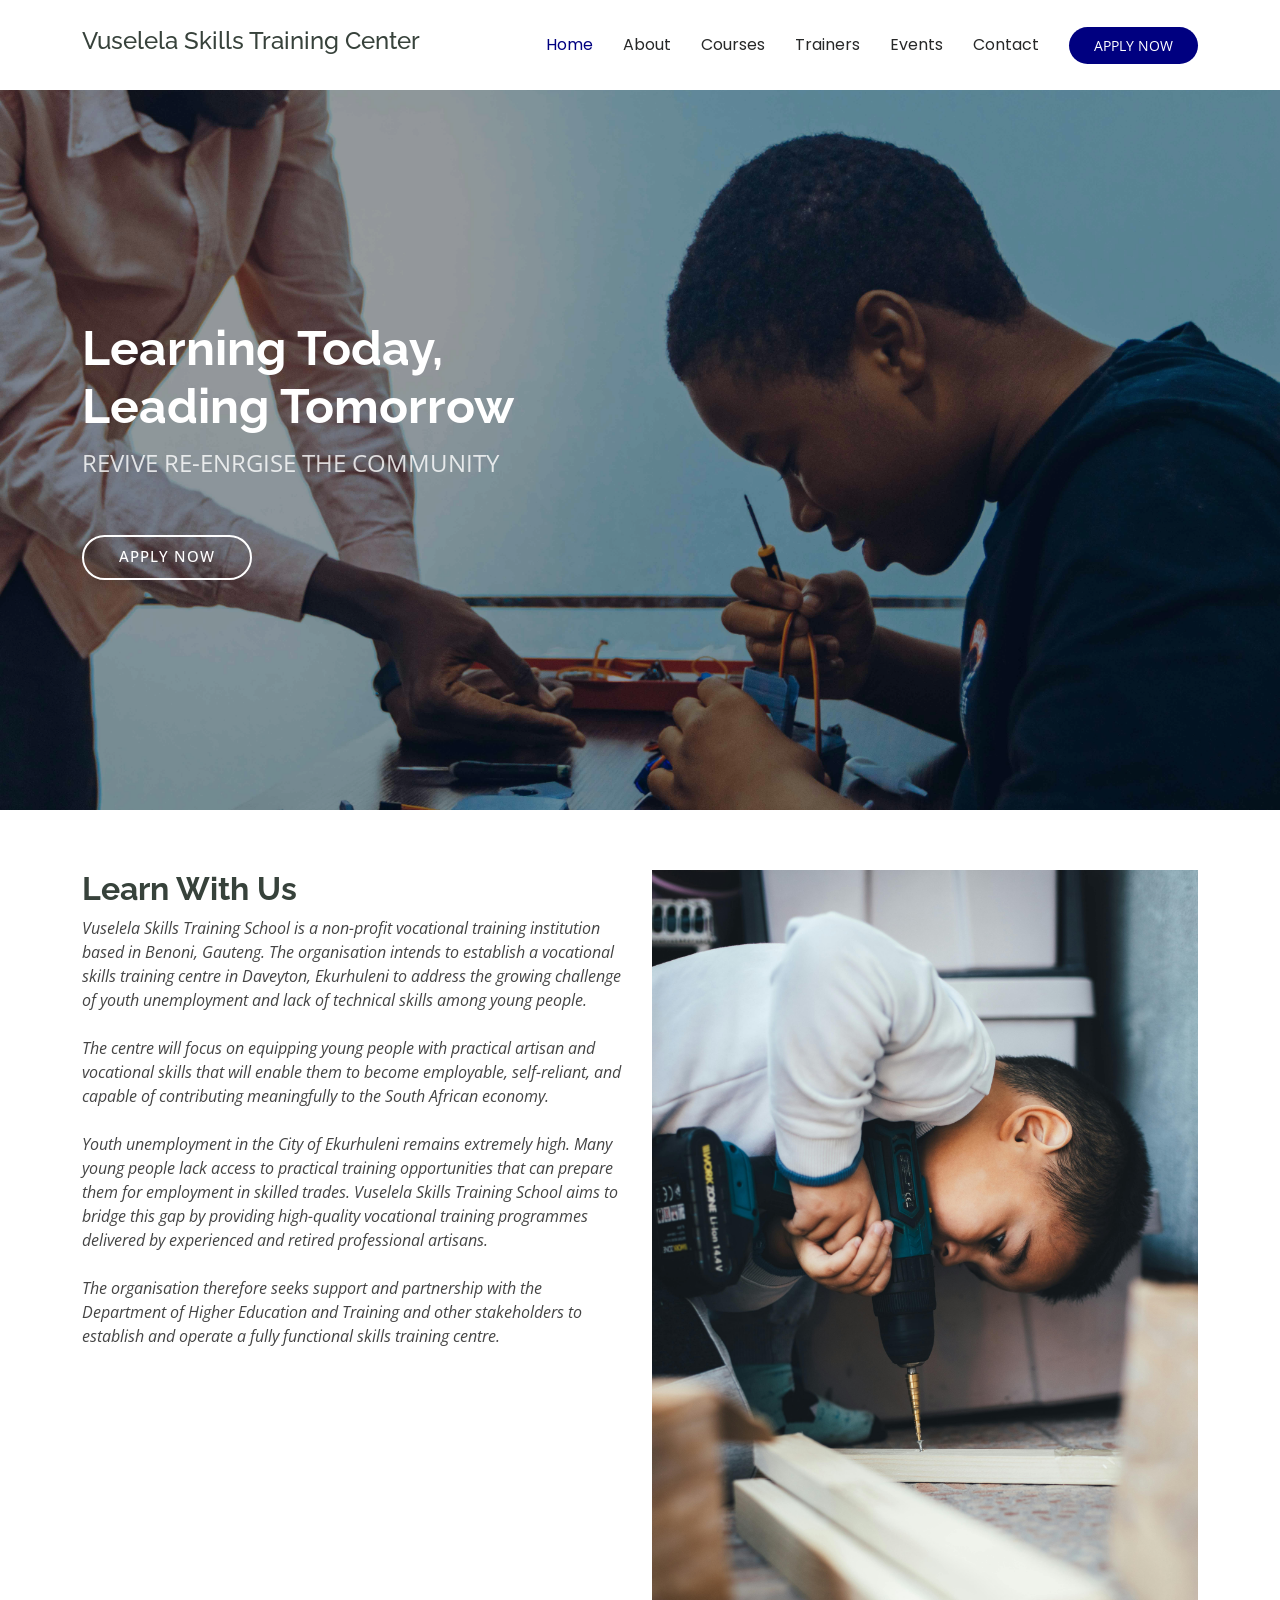
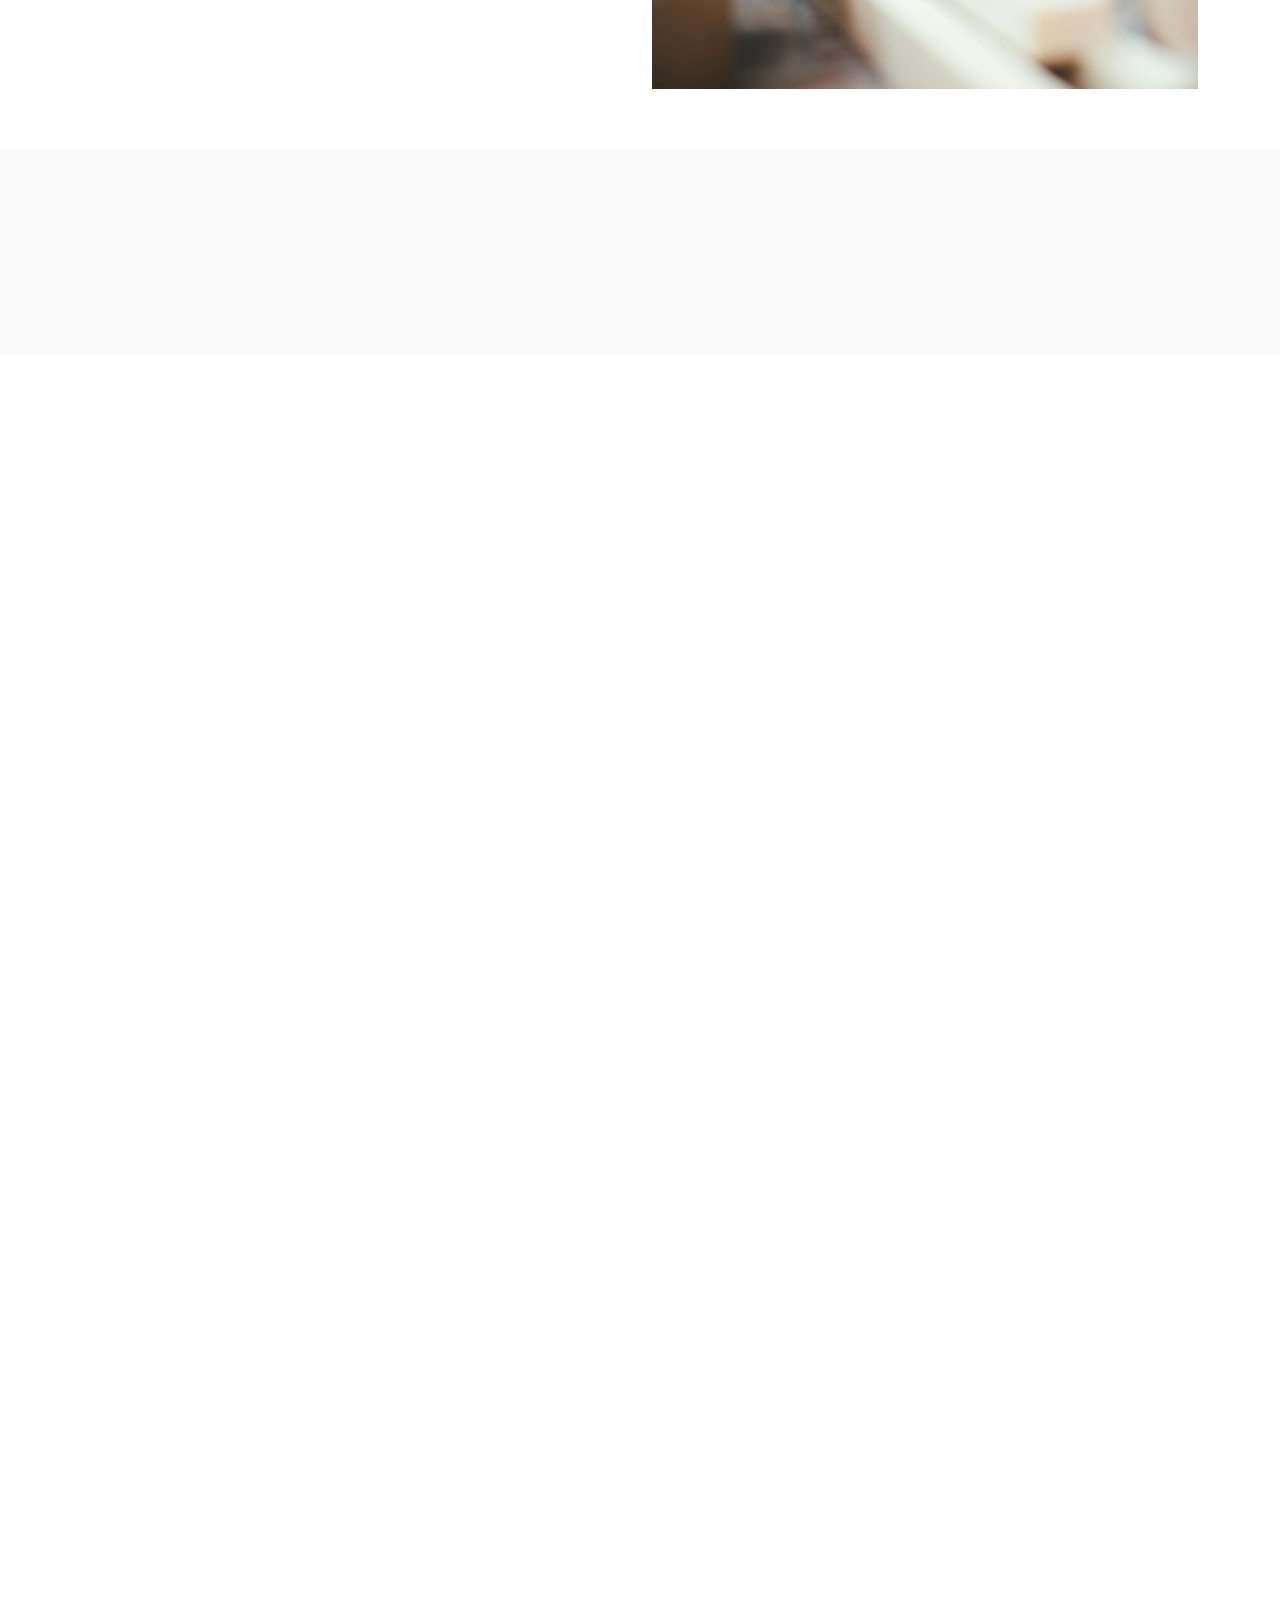
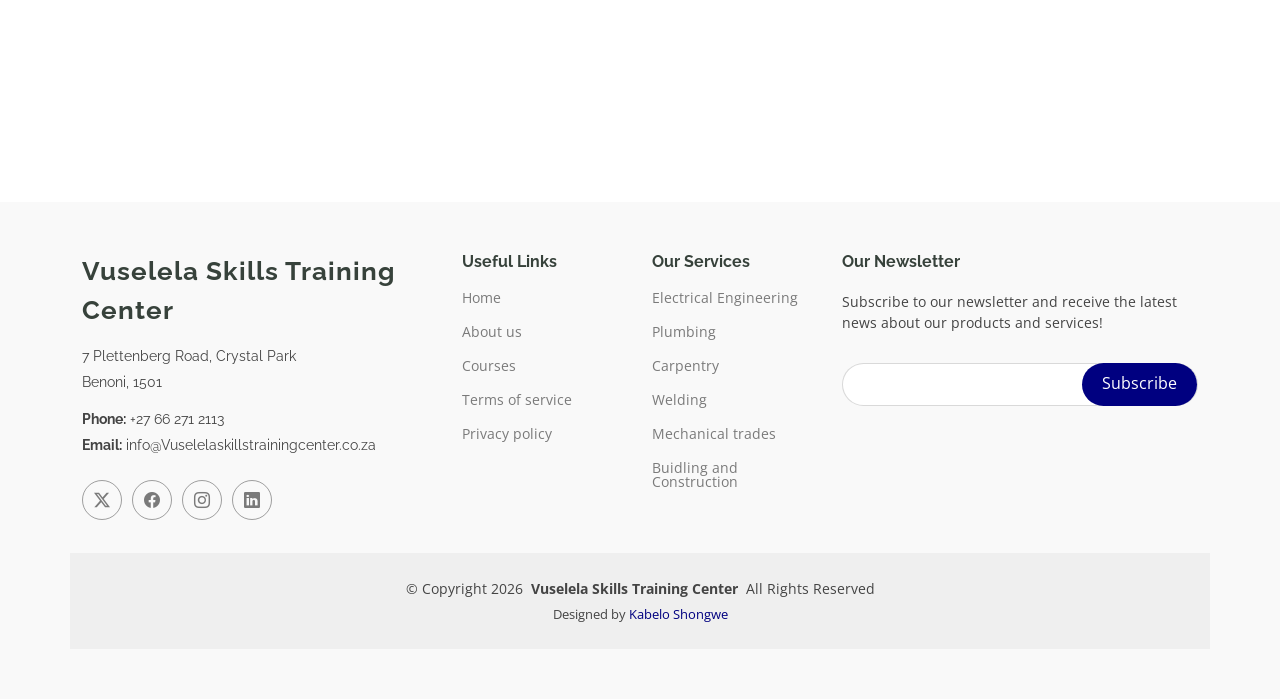
==== commit ed17f466: "dffdsfsdf" ====
--- a/index.html
+++ b/index.html
@@ -267,7 +267,7 @@
               <img src="assets/img/course/mechanical.jpg" class="img-fluid" alt="..." height="200" width="200">
               <div class="course-content">
                 <div class="d-flex justify-content-between align-items-center mb-3">
-                  <p href="carpentry-details.html" class="category">Mechanical Trades</p>
+                  <p href="mechanical.html" class="category">Mechanical Trades</p>
                  
                 </div>
 
@@ -314,9 +314,9 @@
         <div class="col-lg-2 col-md-3 footer-links">
           <h4>Useful Links</h4>
           <ul>
-            <li><a href="#">Home</a></li>
-            <li><a href="#">About us</a></li>
-            <li><a href="#">Services</a></li>
+            <li><a href="index.html">Home</a></li>
+            <li><a href="about.html">About us</a></li>
+            <li><a href="courses.html">Courses</a></li>
             <li><a href="#">Terms of service</a></li>
             <li><a href="#">Privacy policy</a></li>
           </ul>
@@ -325,12 +325,12 @@
         <div class="col-lg-2 col-md-3 footer-links">
           <h4>Our Services</h4>
           <ul>
-            <li><a href="#">Electrical Engineering</a></li>
-            <li><a href="#">Plumbing</a></li>
-            <li><a href="#">Carpentry</a></li>
-            <li><a href="#">Welding</a></li>
-            <li><a href="#">Mechanical trades</a></li>
-            <li><a href="#">Buidling and Construction</a></li>
+            <li><a href="course-details.html">Electrical Engineering</a></li>
+            <li><a href="plumbing-details.html">Plumbing</a></li>
+            <li><a href="carpentry-details.html">Carpentry</a></li>
+            <li><a href="welding-details.html">Welding</a></li>
+            <li><a href="mechanical.html">Mechanical trades</a></li>
+            <li><a href="building-details.html">Buidling and Construction</a></li>
           </ul>
         </div>
 
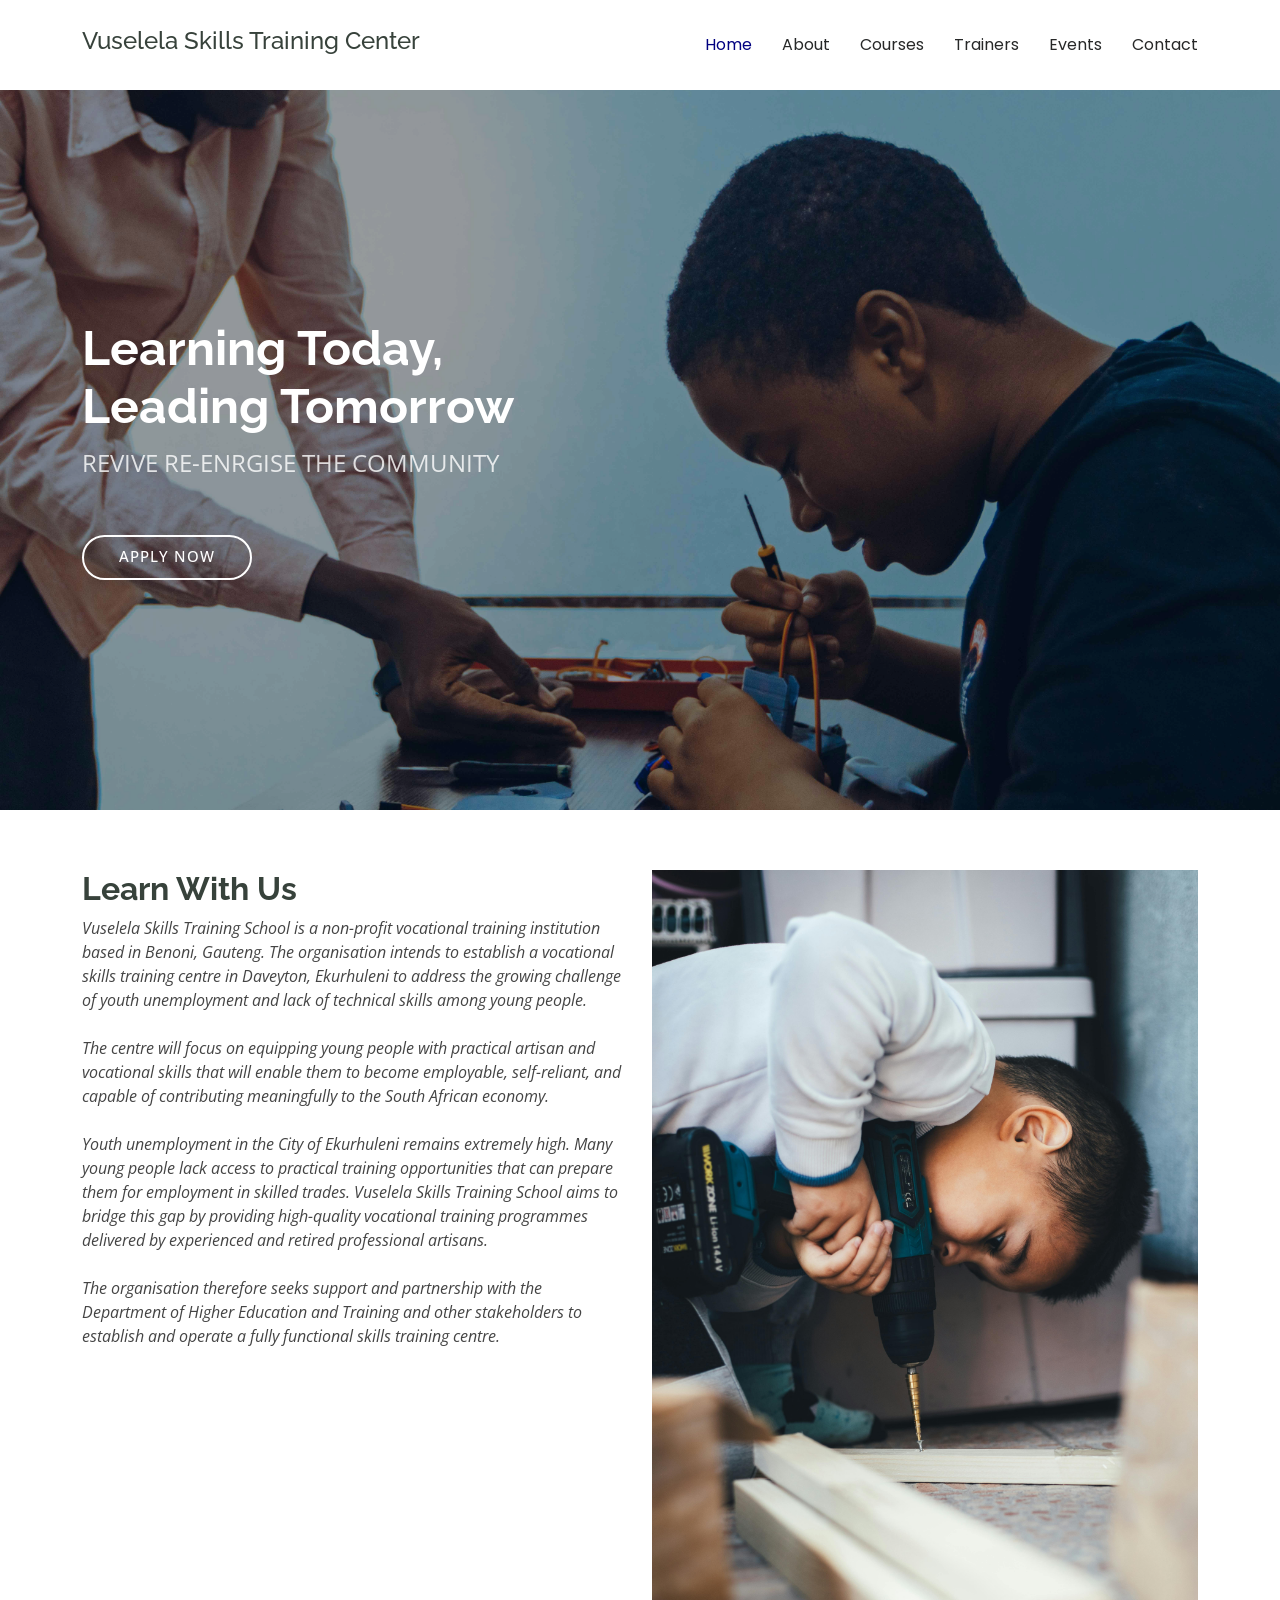
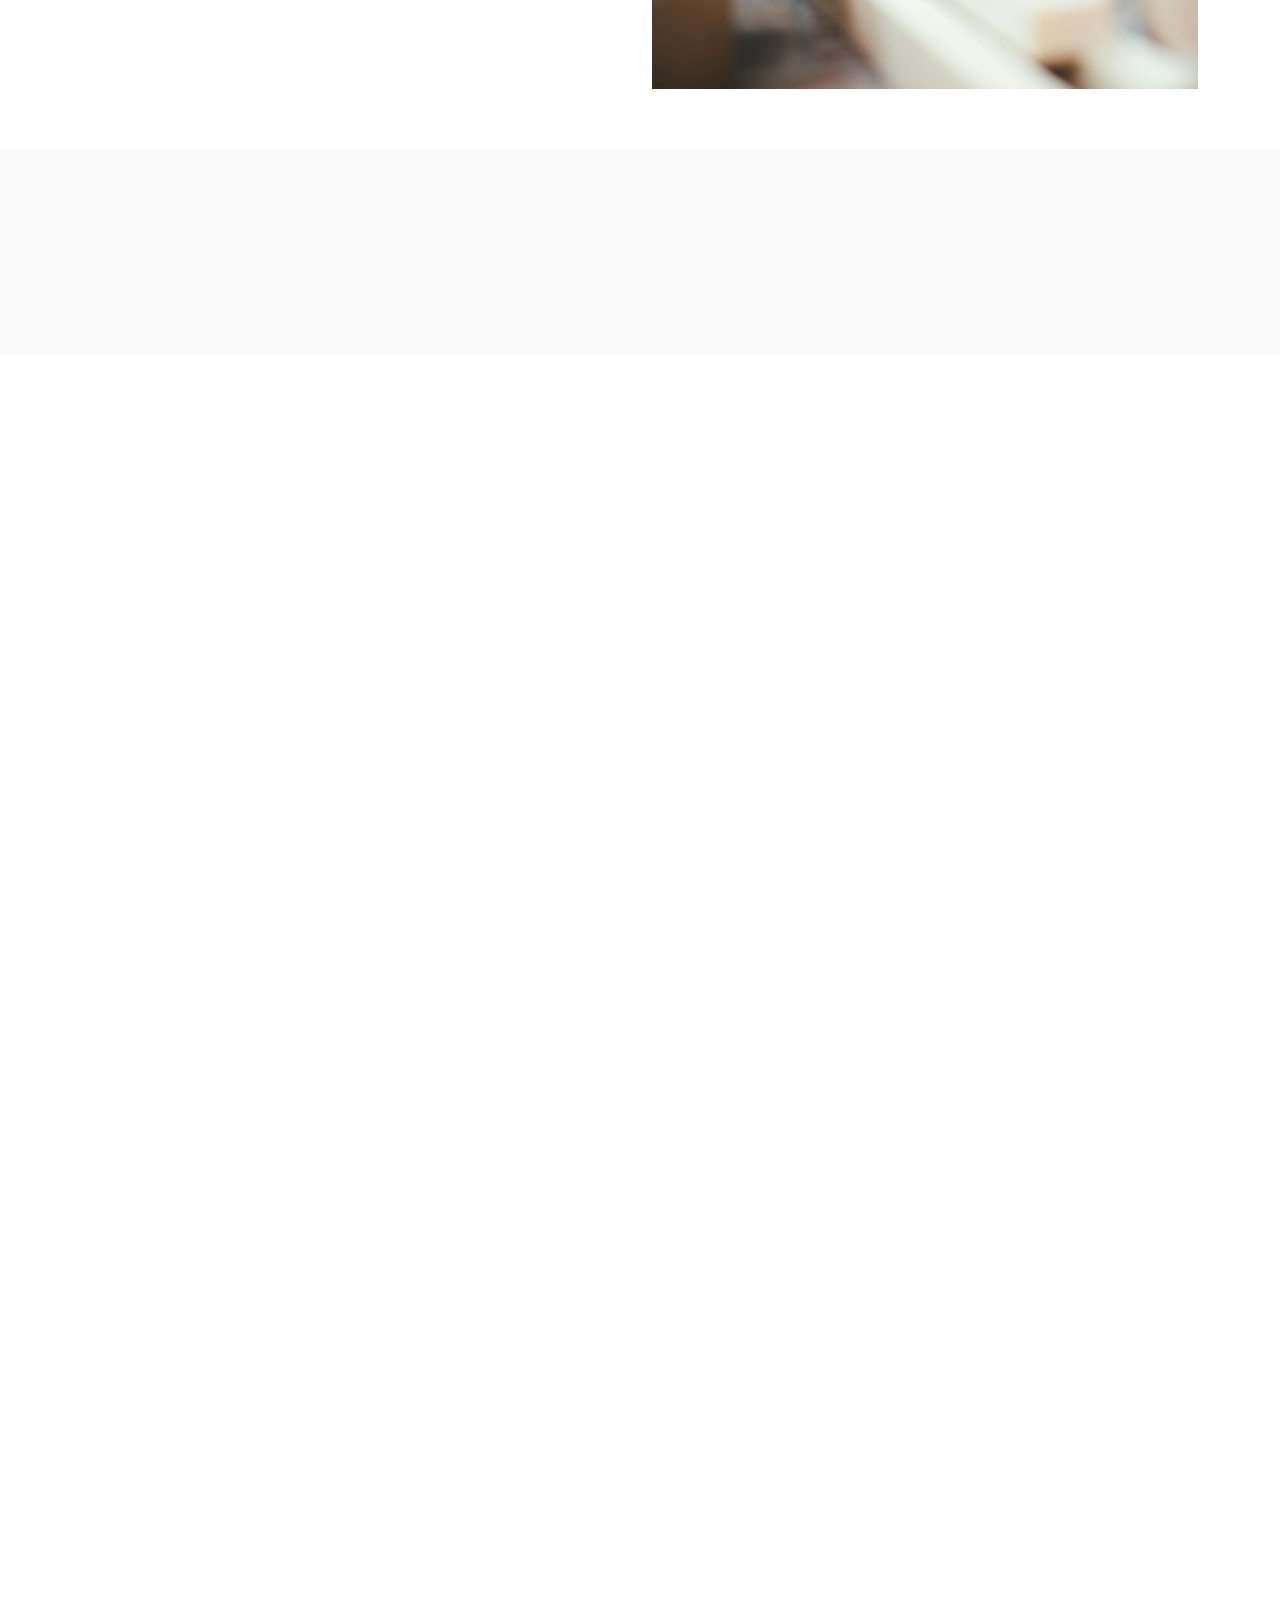
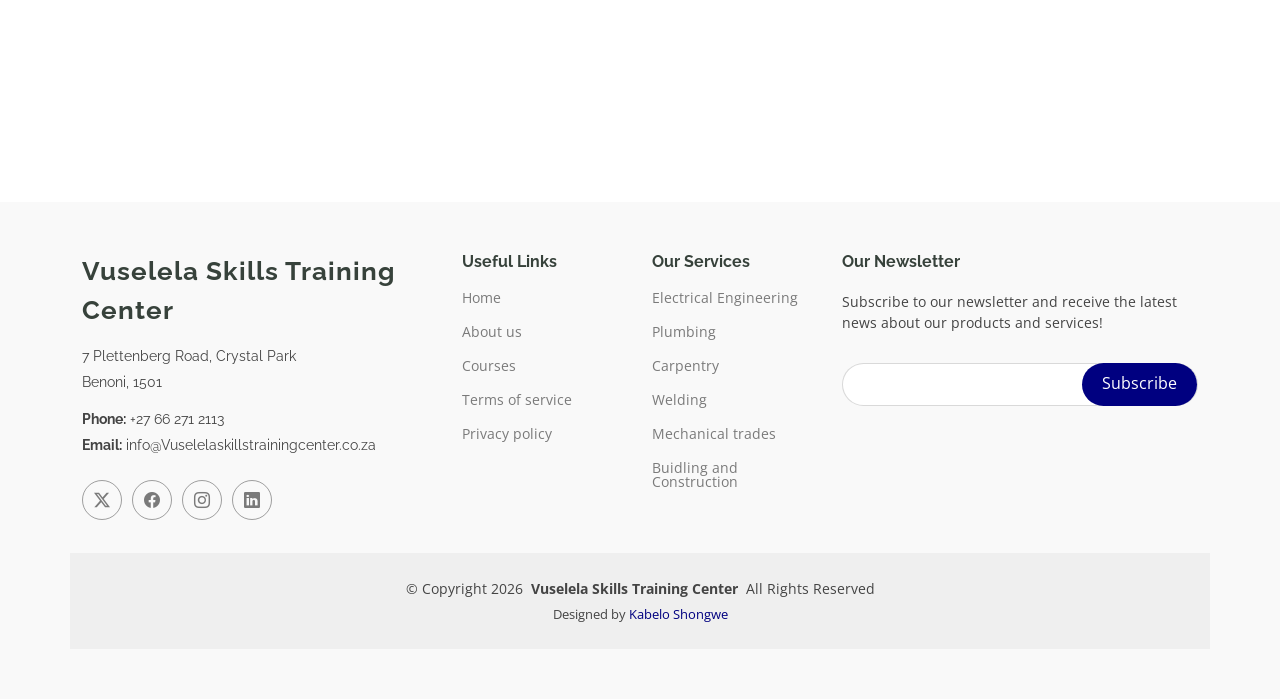
==== commit ff10f2e6: "adasdsad" ====
--- a/index.html
+++ b/index.html
@@ -52,8 +52,6 @@
         </ul>
         <i class="mobile-nav-toggle d-xl-none bi bi-list"></i>
       </nav>
-
-      <a class="btn-getstarted" href="courses.html">APPLY NOW</a>
 
     </div>
   </header>
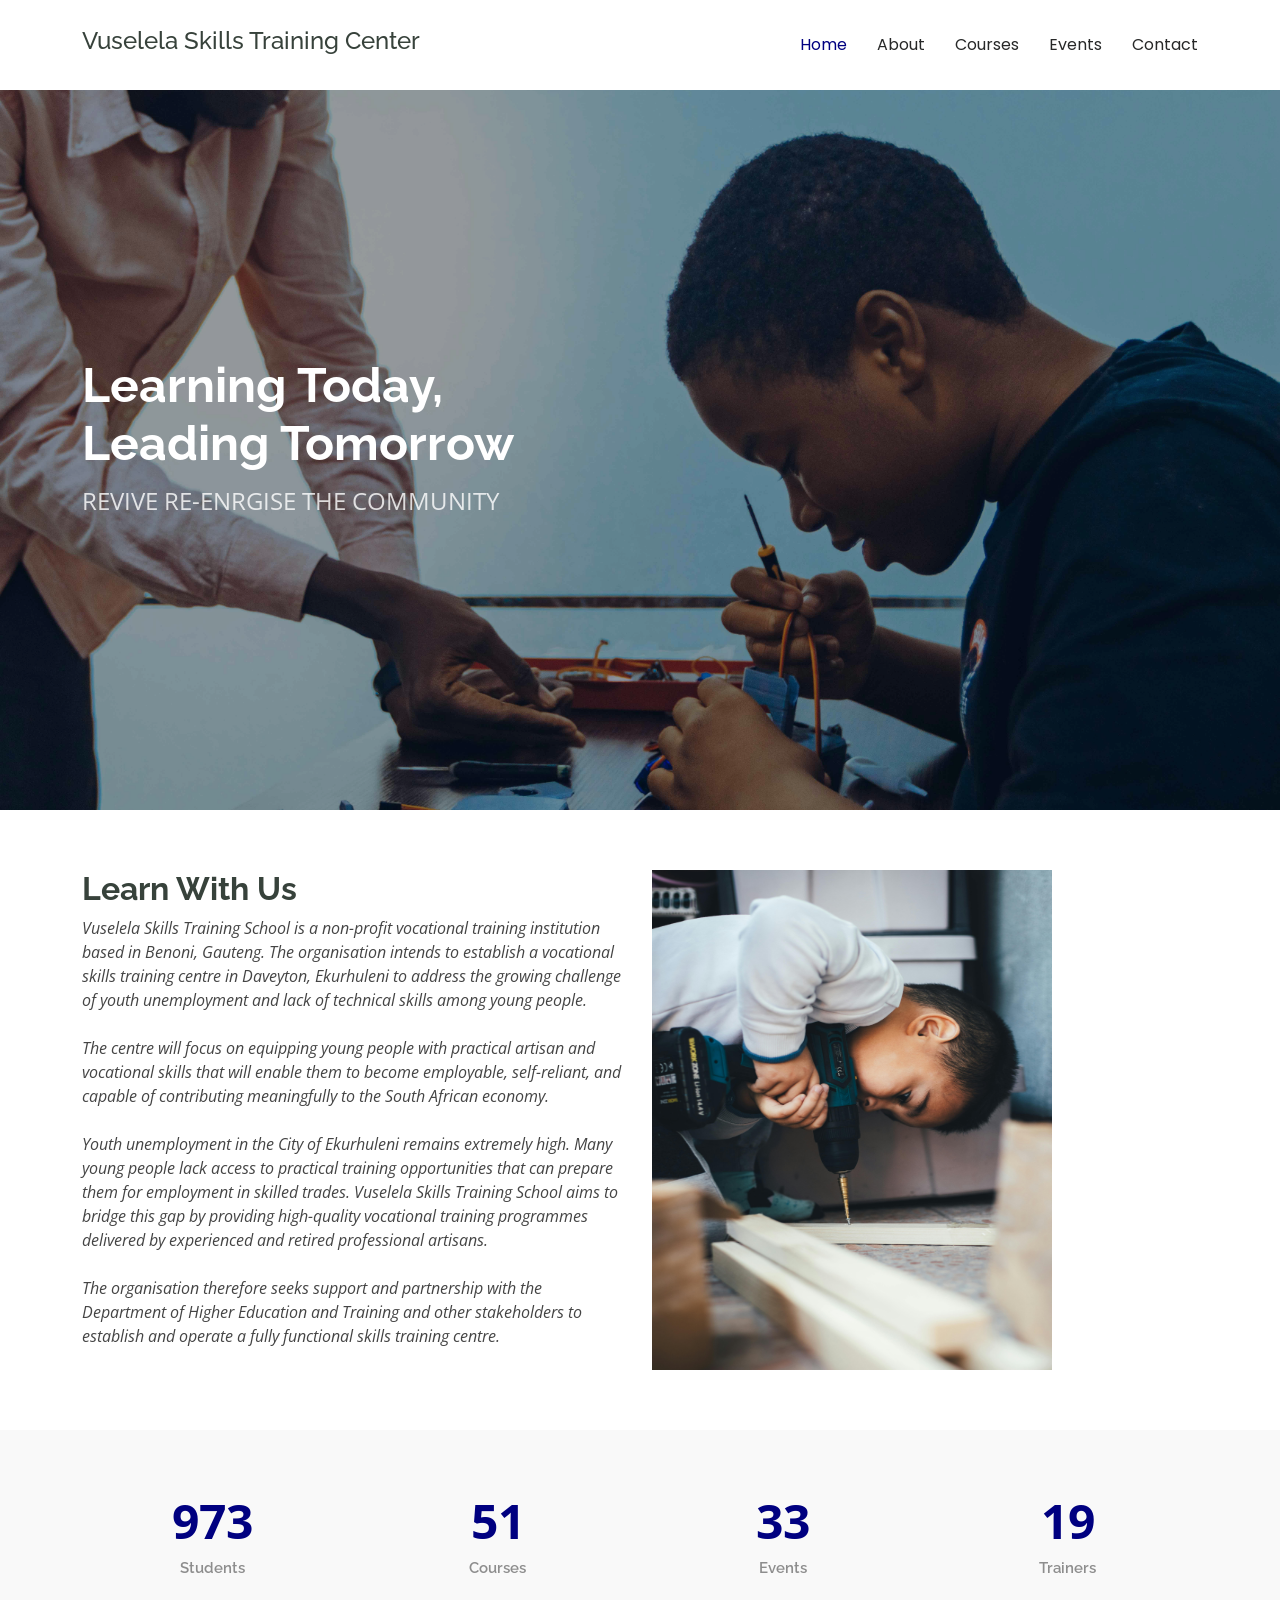
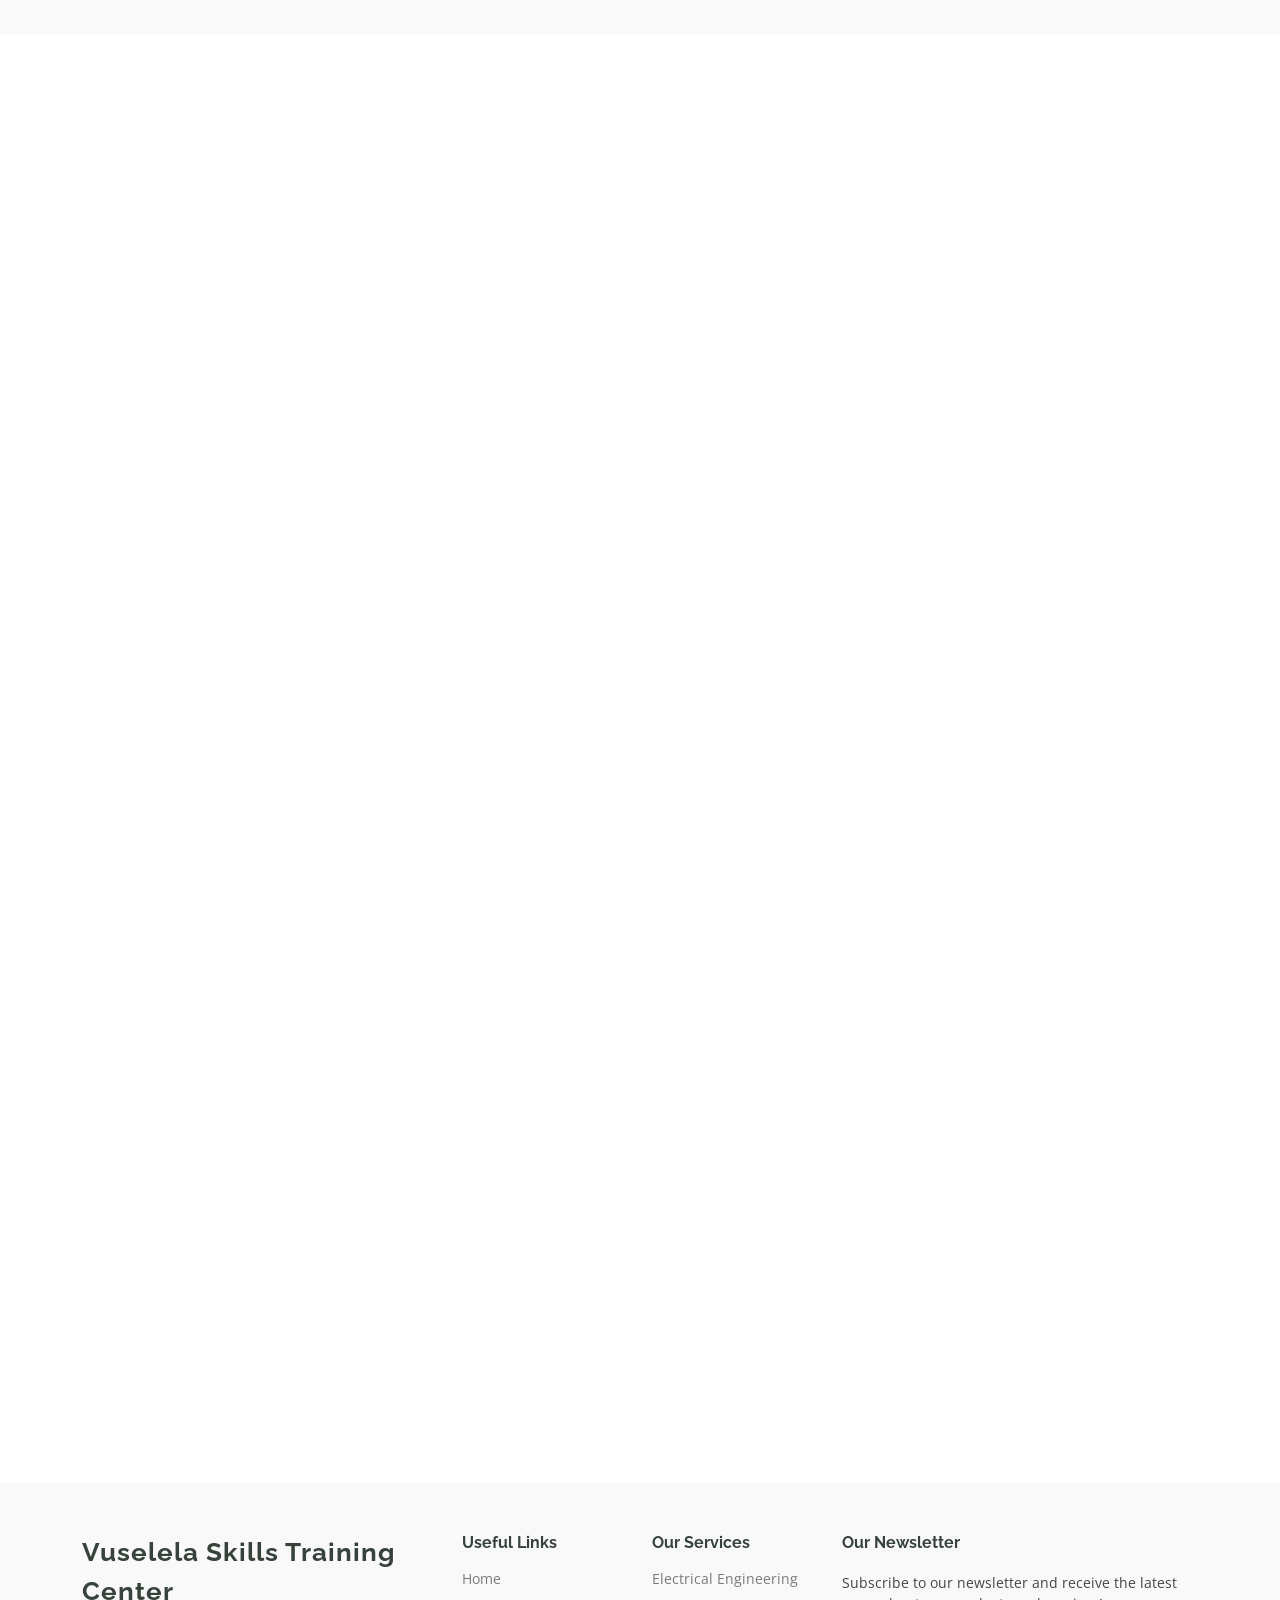
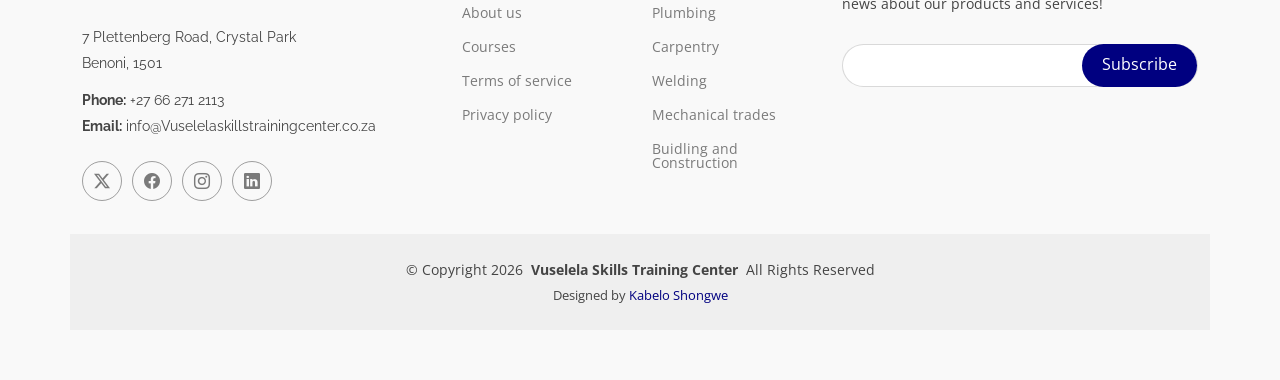
==== commit 44d86e5f: "done" ====
--- a/index.html
+++ b/index.html
@@ -46,7 +46,6 @@
           <li><a href="index.html" class="active">Home<br></a></li>
           <li><a href="about.html">About</a></li>
           <li><a href="courses.html">Courses</a></li>
-          <li><a href="trainers.html">Trainers</a></li>
           <li><a href="events.html">Events</a></li>
           <li><a href="contact.html">Contact</a></li>
         </ul>
@@ -67,7 +66,6 @@
         <h2 data-aos="fade-up" data-aos-delay="100">Learning Today,<br>Leading Tomorrow</h2>
         <p data-aos="fade-up" data-aos-delay="200">REVIVE RE-ENRGISE THE COMMUNITY</p>
         <div class="d-flex mt-4" data-aos="fade-up" data-aos-delay="300">
-          <a href="courses.html" class="btn-get-started">APPLY NOW</a>
         </div>
       </div>
 
@@ -81,7 +79,7 @@
         <div class="row gy-4">
 
           <div class="col-lg-6 order-1 order-lg-2" data-aos="fade-up" data-aos-delay="100">
-            <img src="assets/img/about.jpg.jpg" height="50" class="img-fluid" alt="">
+            <img src="assets/img/about.jpg.jpg" height="500" width="400" lt="">
           </div>
 
           <div class="col-lg-6 order-2 order-lg-1 content" data-aos="fade-up" data-aos-delay="200">
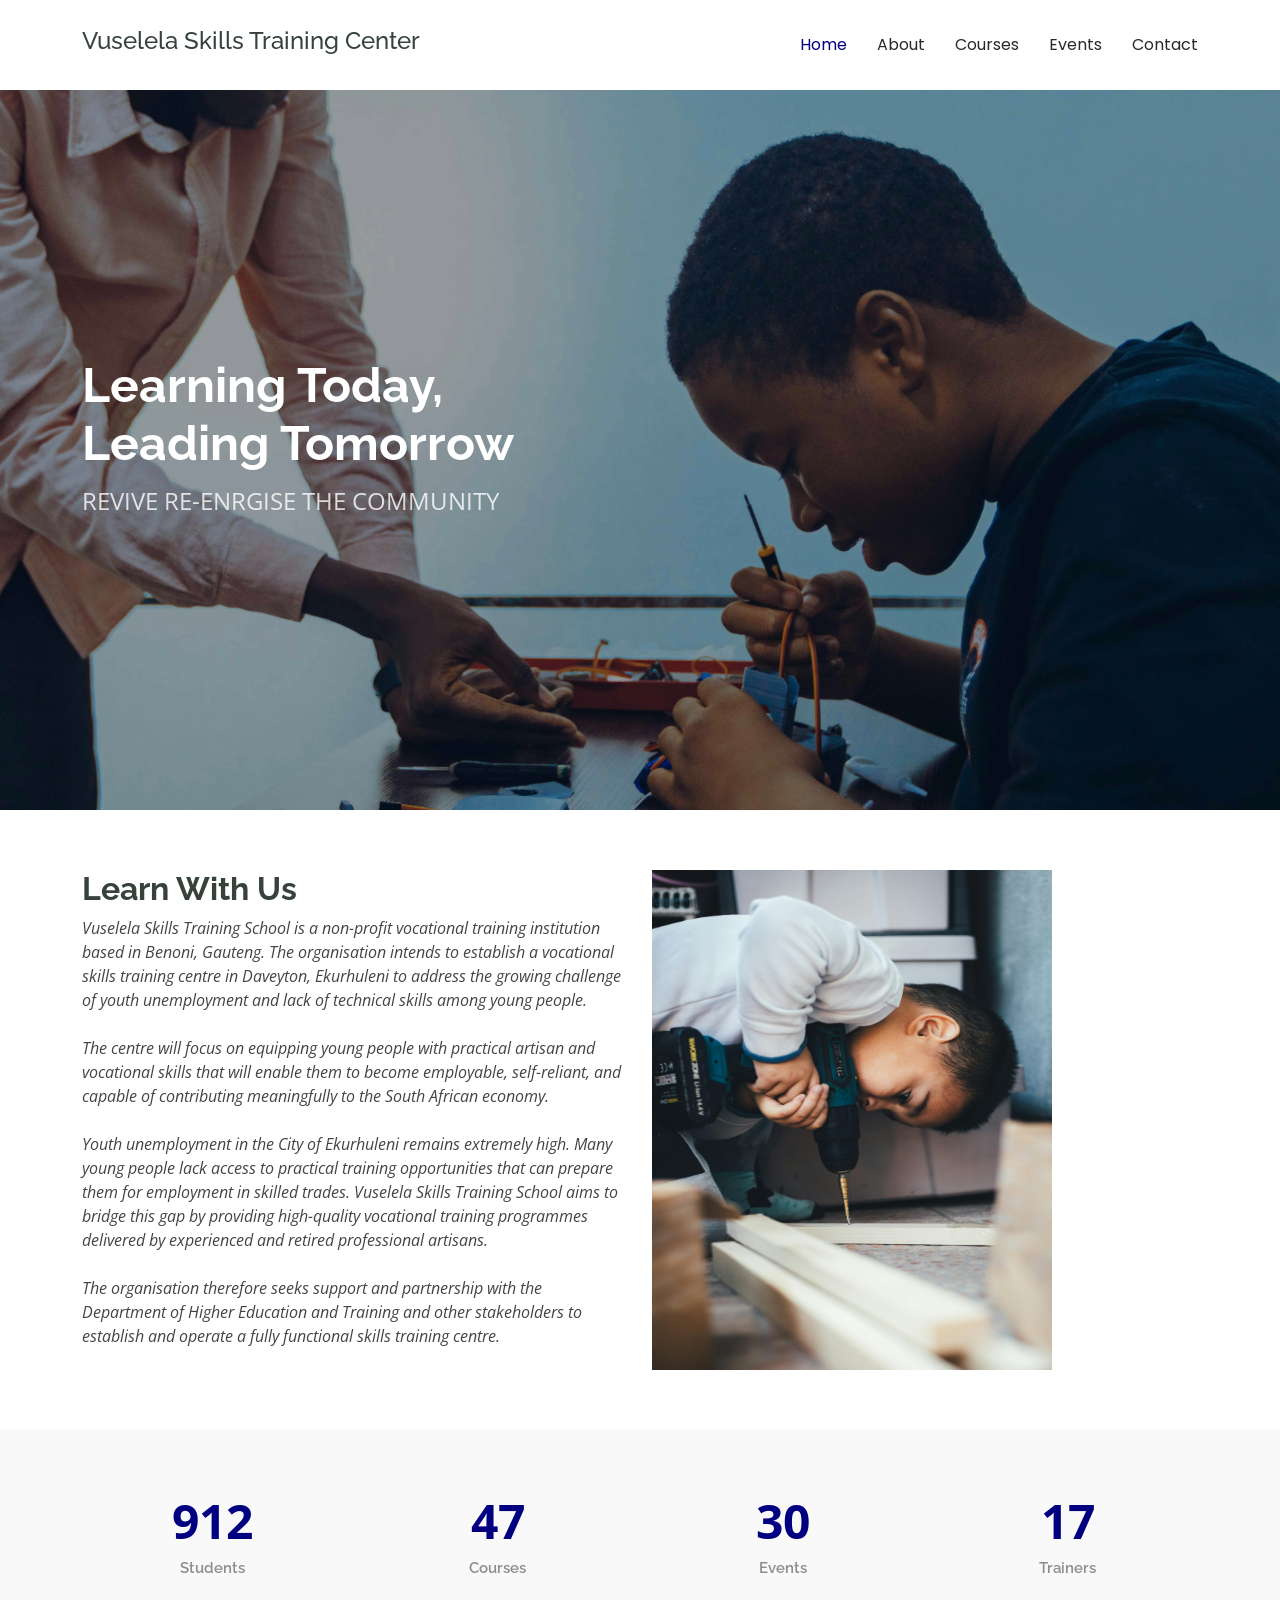
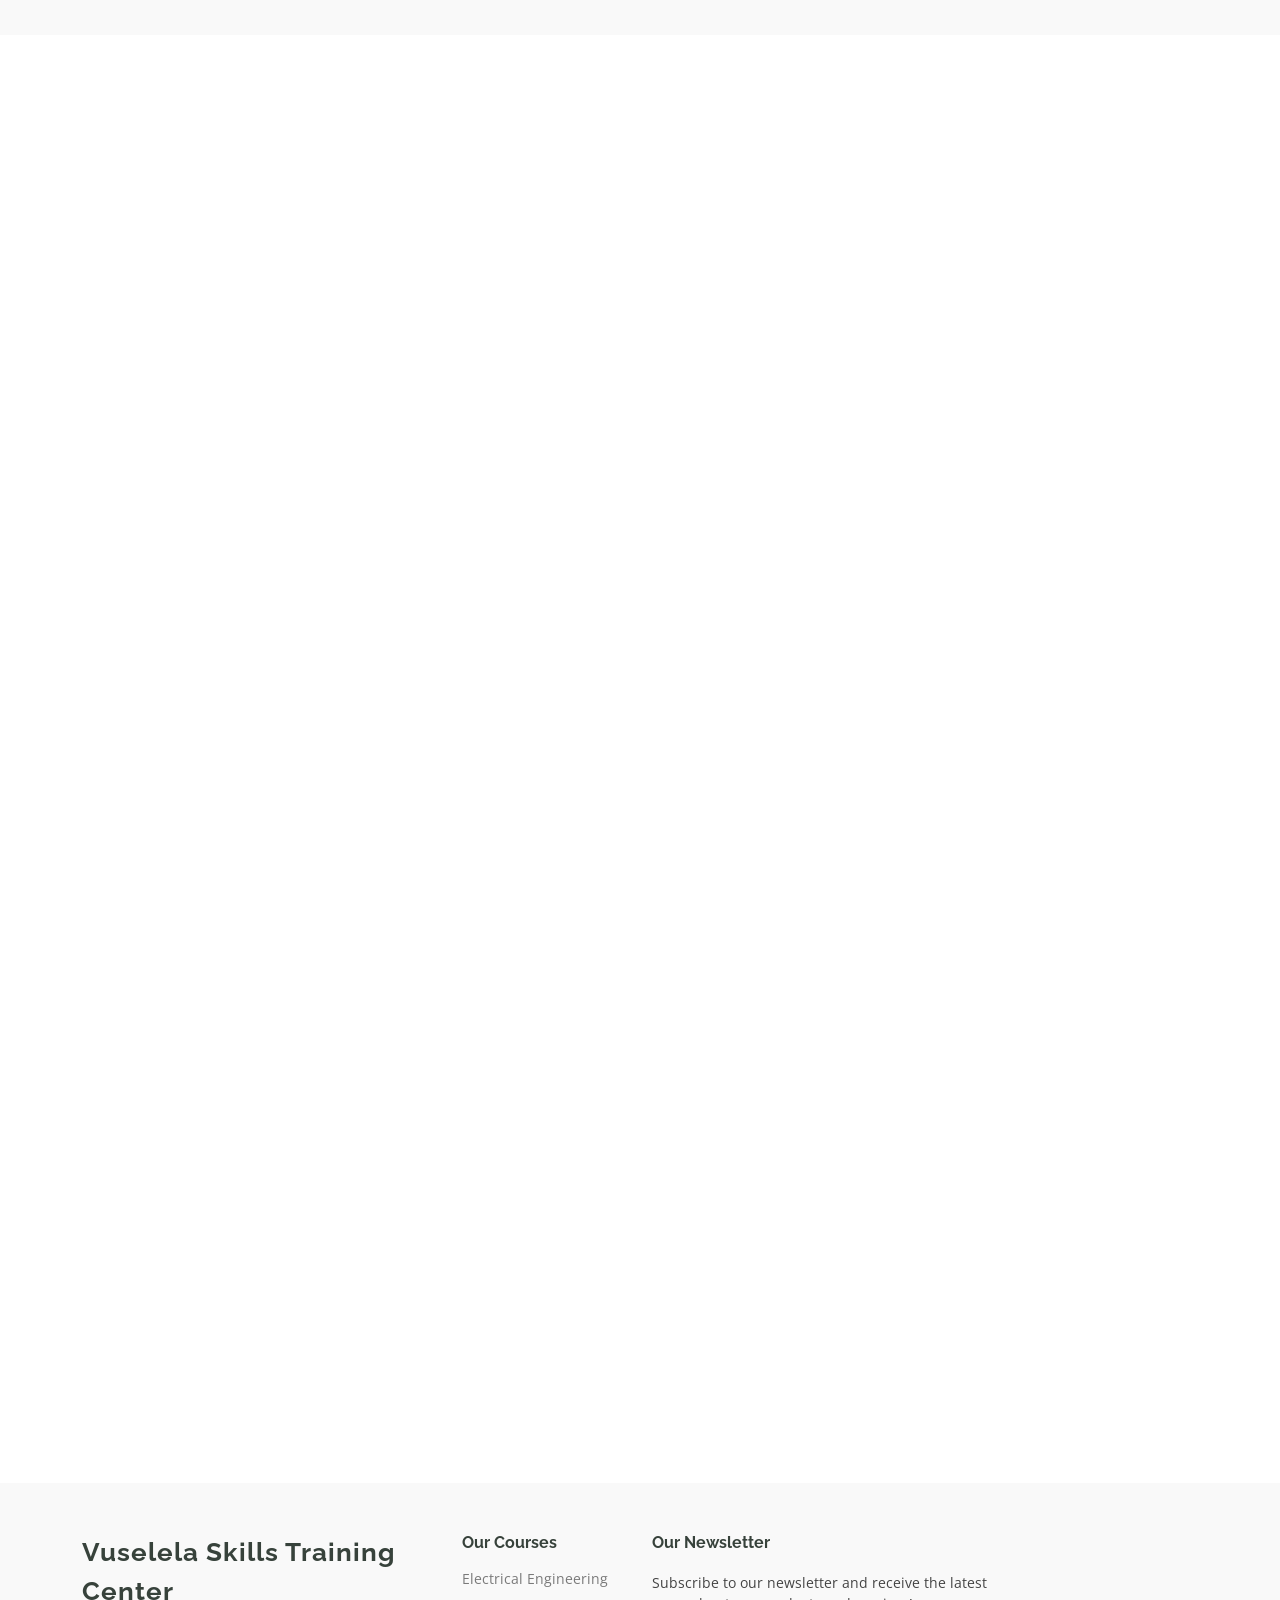
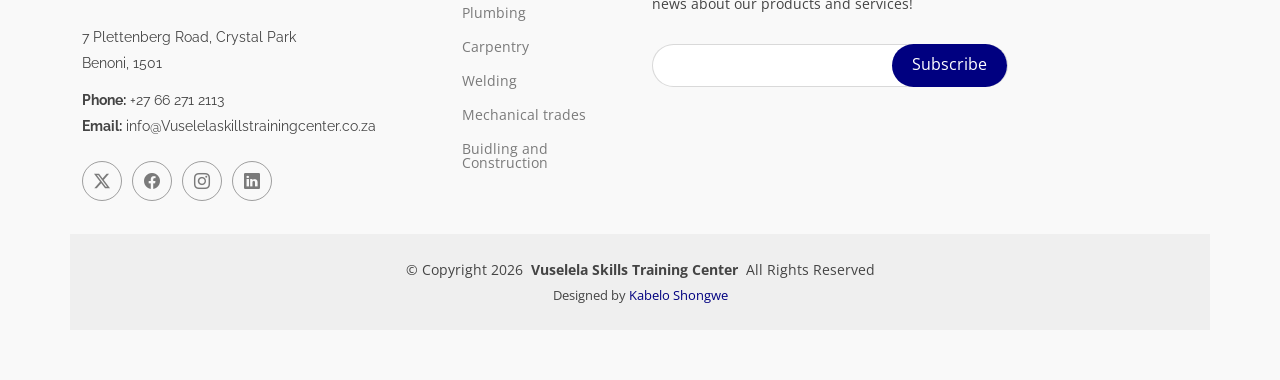
==== commit e9d328cd: "sdfdsfdsfds" ====
--- a/index.html
+++ b/index.html
@@ -308,25 +308,14 @@
         </div>
 
         <div class="col-lg-2 col-md-3 footer-links">
-          <h4>Useful Links</h4>
+          <h4>Our Courses</h4>
           <ul>
-            <li><a href="index.html">Home</a></li>
-            <li><a href="about.html">About us</a></li>
-            <li><a href="courses.html">Courses</a></li>
-            <li><a href="#">Terms of service</a></li>
-            <li><a href="#">Privacy policy</a></li>
-          </ul>
-        </div>
-
-        <div class="col-lg-2 col-md-3 footer-links">
-          <h4>Our Services</h4>
-          <ul>
-            <li><a href="course-details.html">Electrical Engineering</a></li>
-            <li><a href="plumbing-details.html">Plumbing</a></li>
-            <li><a href="carpentry-details.html">Carpentry</a></li>
-            <li><a href="welding-details.html">Welding</a></li>
-            <li><a href="mechanical.html">Mechanical trades</a></li>
-            <li><a href="building-details.html">Buidling and Construction</a></li>
+            <li><a href="#">Electrical Engineering</a></li>
+            <li><a href="#">Plumbing</a></li>
+            <li><a href="#">Carpentry</a></li>
+            <li><a href="#">Welding</a></li>
+            <li><a href="#">Mechanical trades</a></li>
+            <li><a href="#">Buidling and Construction</a></li>
           </ul>
         </div>
 
@@ -347,10 +336,6 @@
     <div class="container copyright text-center mt-4">
       <p>© <span>Copyright 2026</span> <strong class="px-1 sitename">Vuselela Skills Training Center</strong> <span>All Rights Reserved</span></p>
       <div class="credits">
-        <!-- All the links in the footer should remain intact. -->
-        <!-- You can delete the links only if you've purchased the pro version. -->
-        <!-- Licensing information: https://bootstrapmade.com/license/ -->
-        <!-- Purchase the pro version with working PHP/AJAX contact form: [buy-url] -->
         Designed by <a href="https://ming-coding-website.vercel.app//">Kabelo Shongwe</a>
       </div>
     </div>
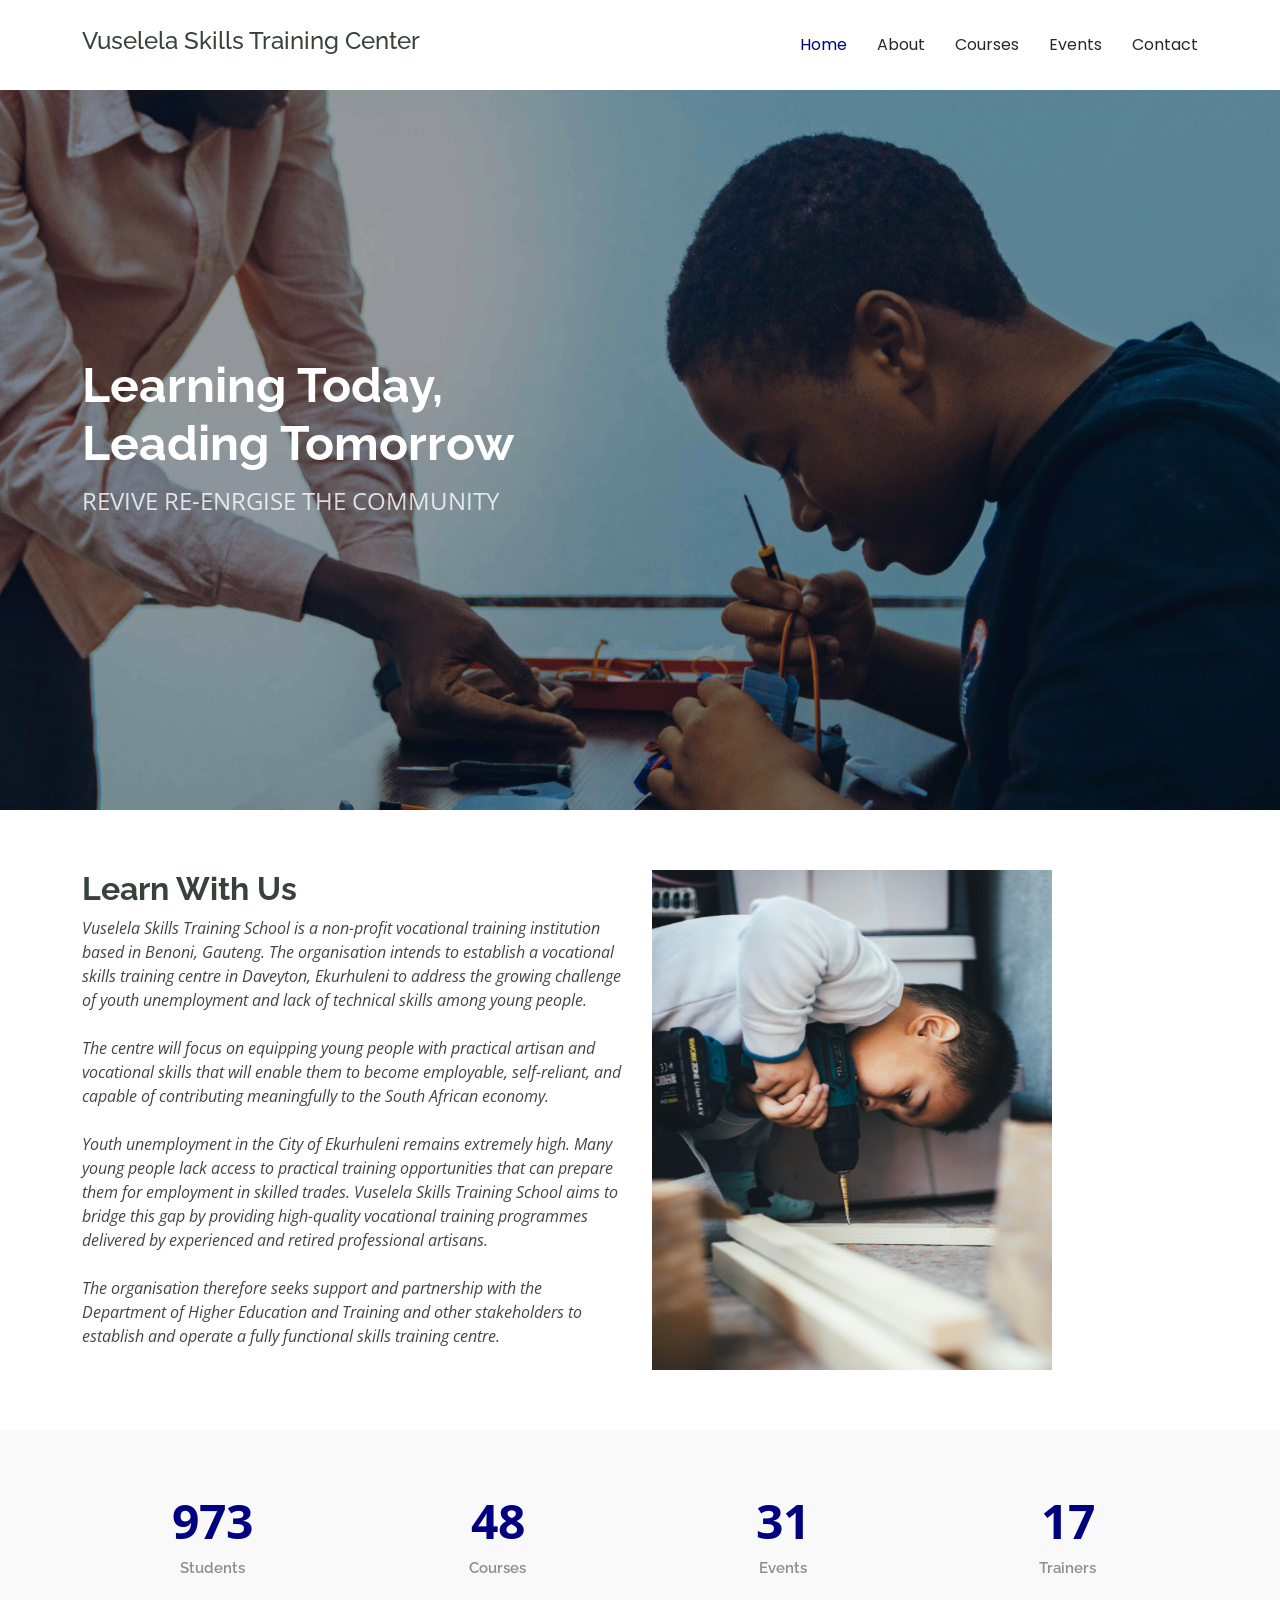
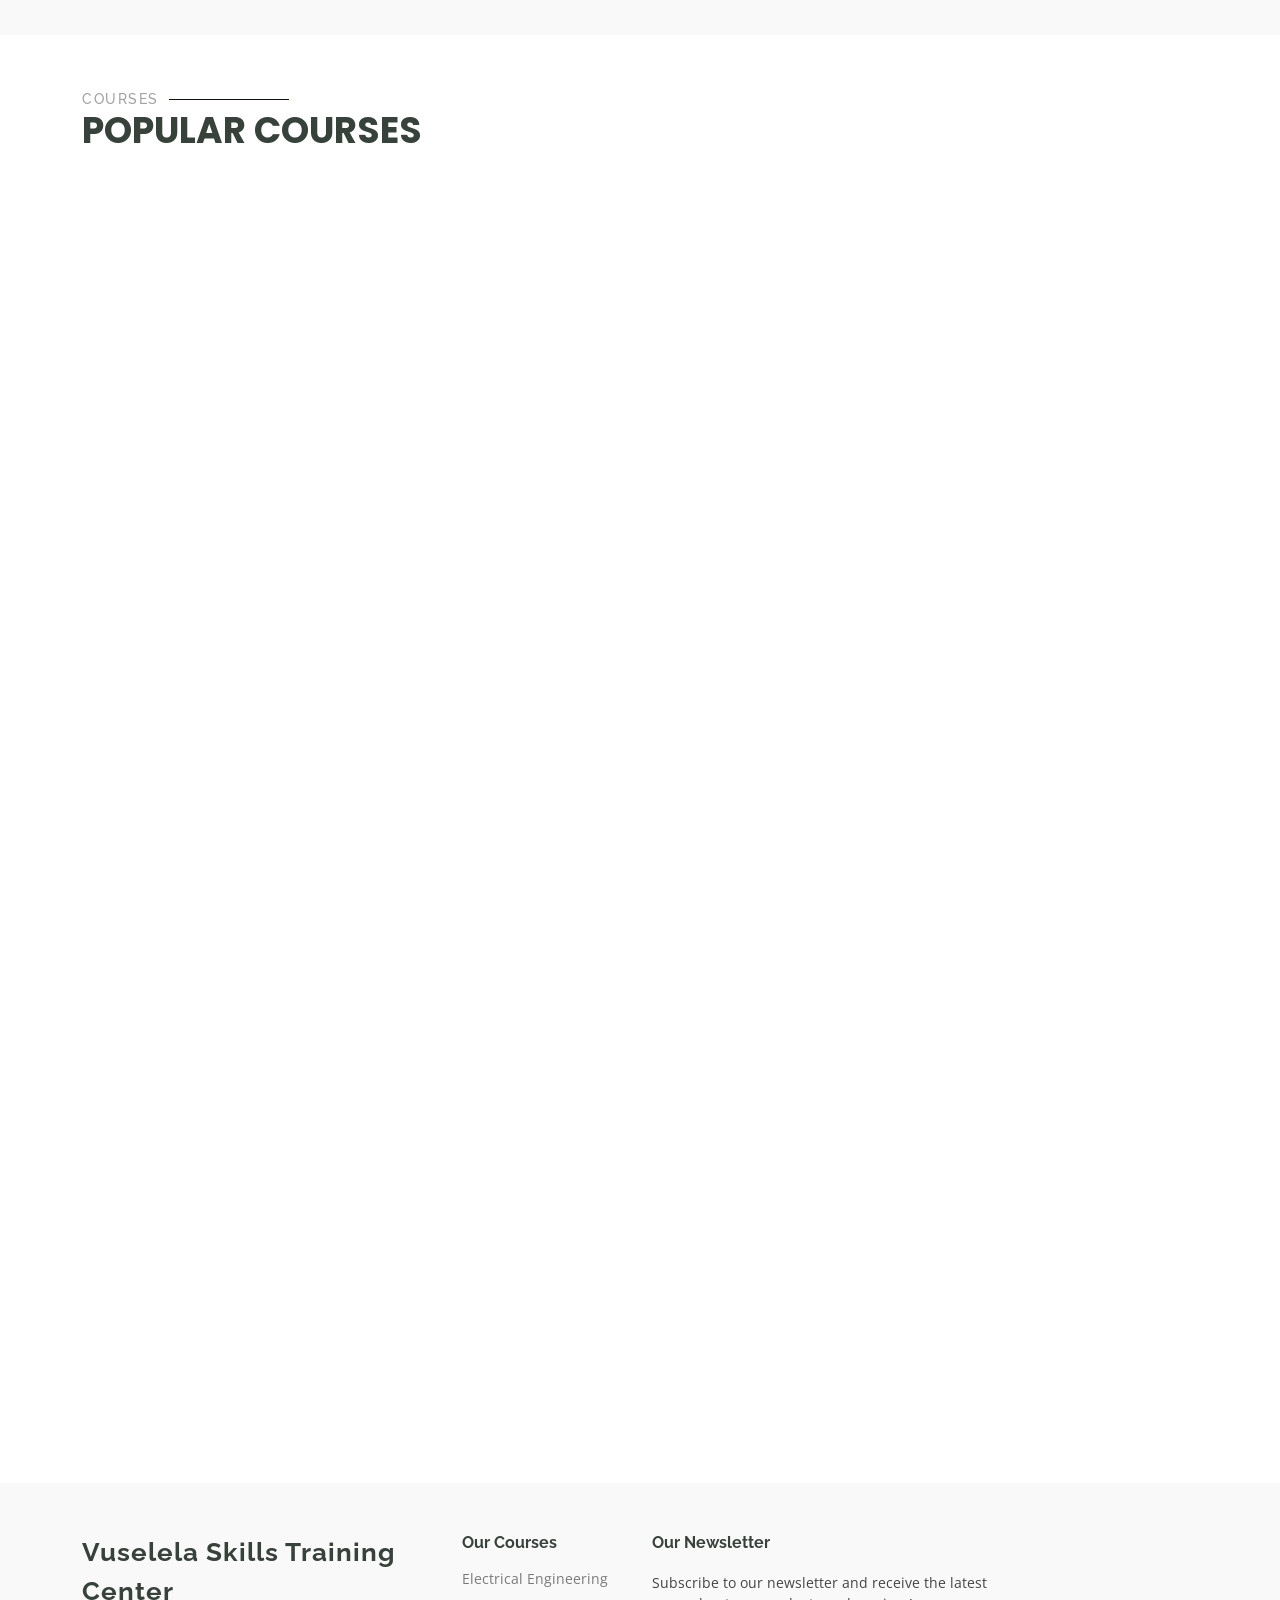
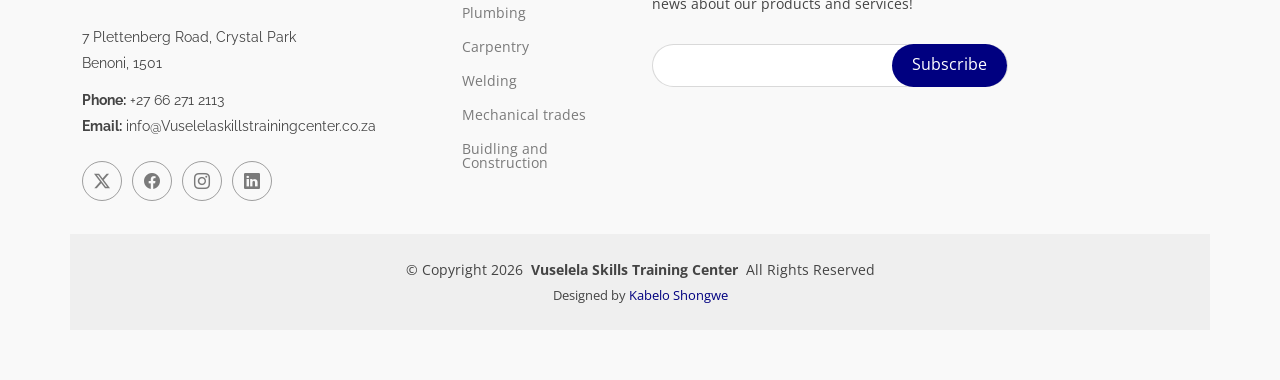
==== commit 54f1f632: "Footer" ====
--- a/index.html
+++ b/index.html
@@ -310,12 +310,12 @@
         <div class="col-lg-2 col-md-3 footer-links">
           <h4>Our Courses</h4>
           <ul>
-            <li><a href="#">Electrical Engineering</a></li>
-            <li><a href="#">Plumbing</a></li>
-            <li><a href="#">Carpentry</a></li>
-            <li><a href="#">Welding</a></li>
-            <li><a href="#">Mechanical trades</a></li>
-            <li><a href="#">Buidling and Construction</a></li>
+            <li><a href="course-details.html">Electrical Engineering</a></li>
+            <li><a href="plumbing-details.html">Plumbing</a></li>
+            <li><a href="carpentry-details.html">Carpentry</a></li>
+            <li><a href="welding-details.html">Welding</a></li>
+            <li><a href="mechanical.html">Mechanical trades</a></li>
+            <li><a href="building-details.html">Buidling and Construction</a></li>
           </ul>
         </div>
 
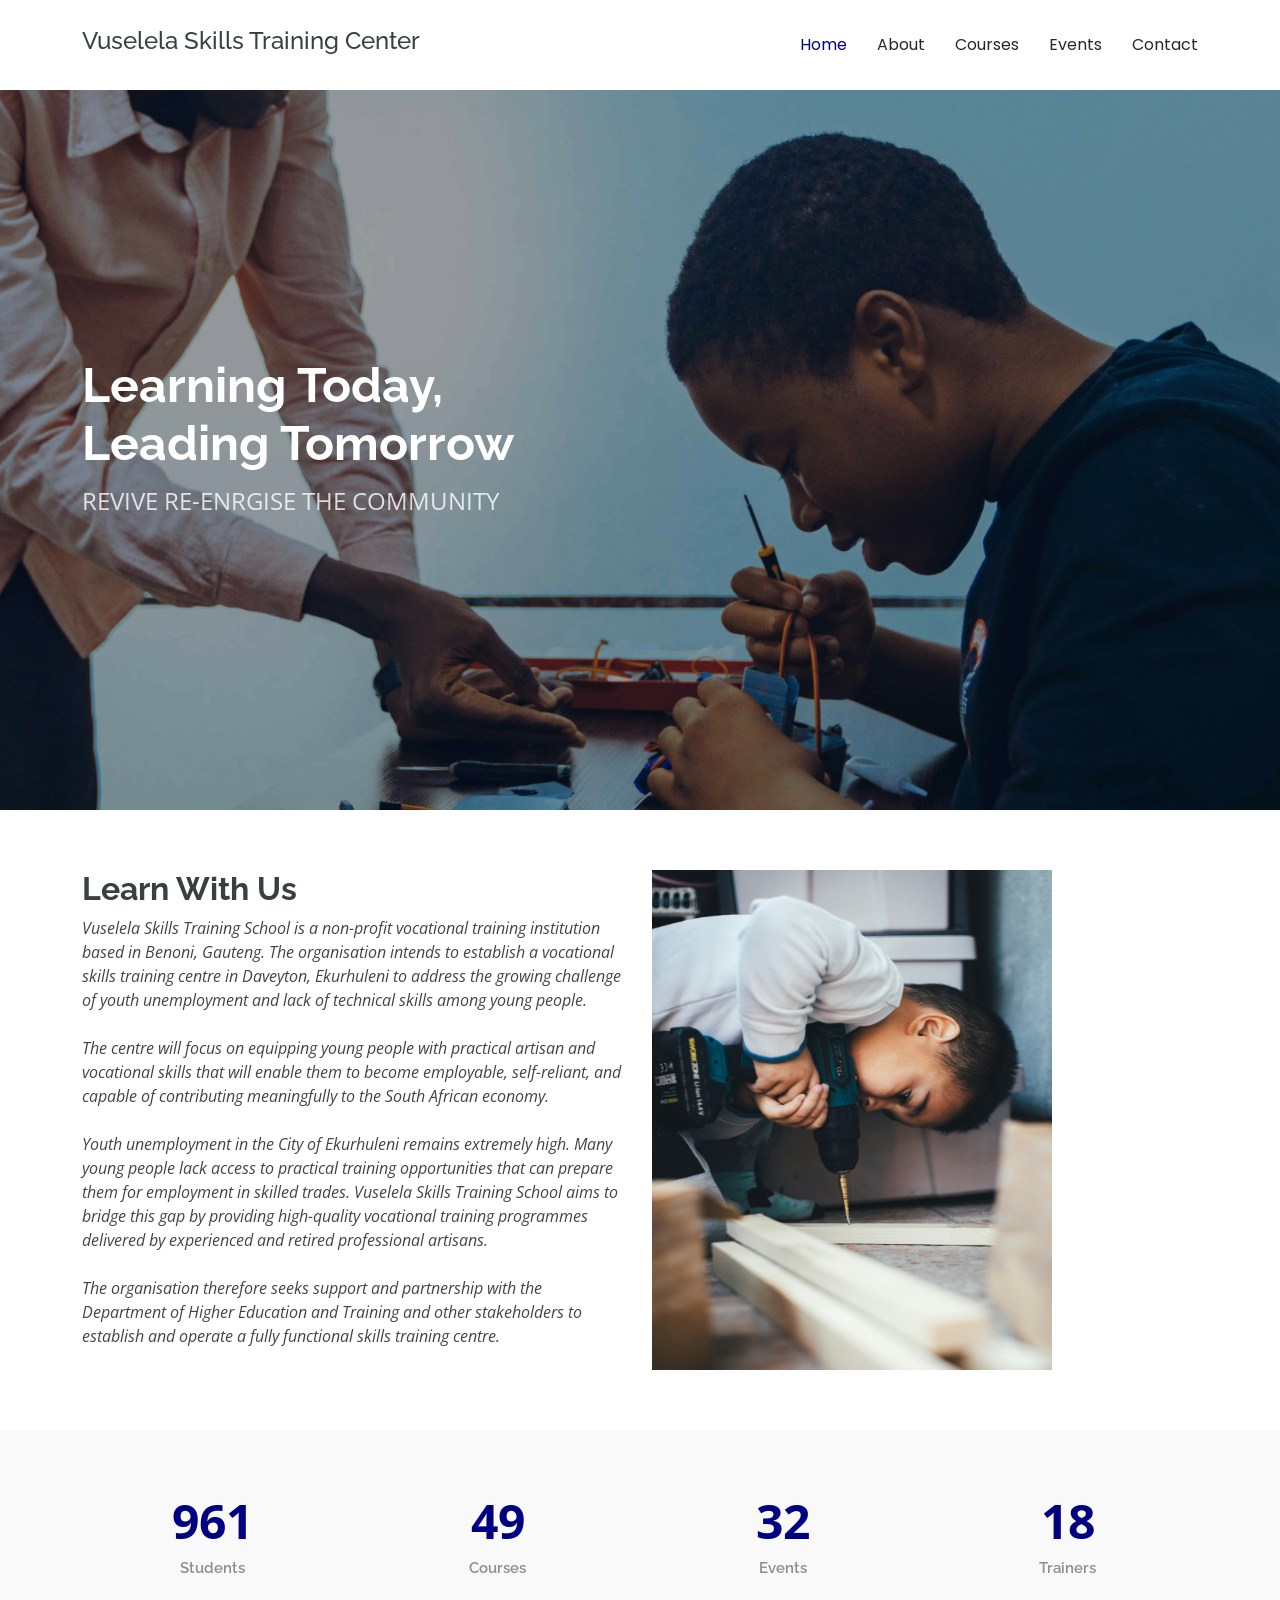
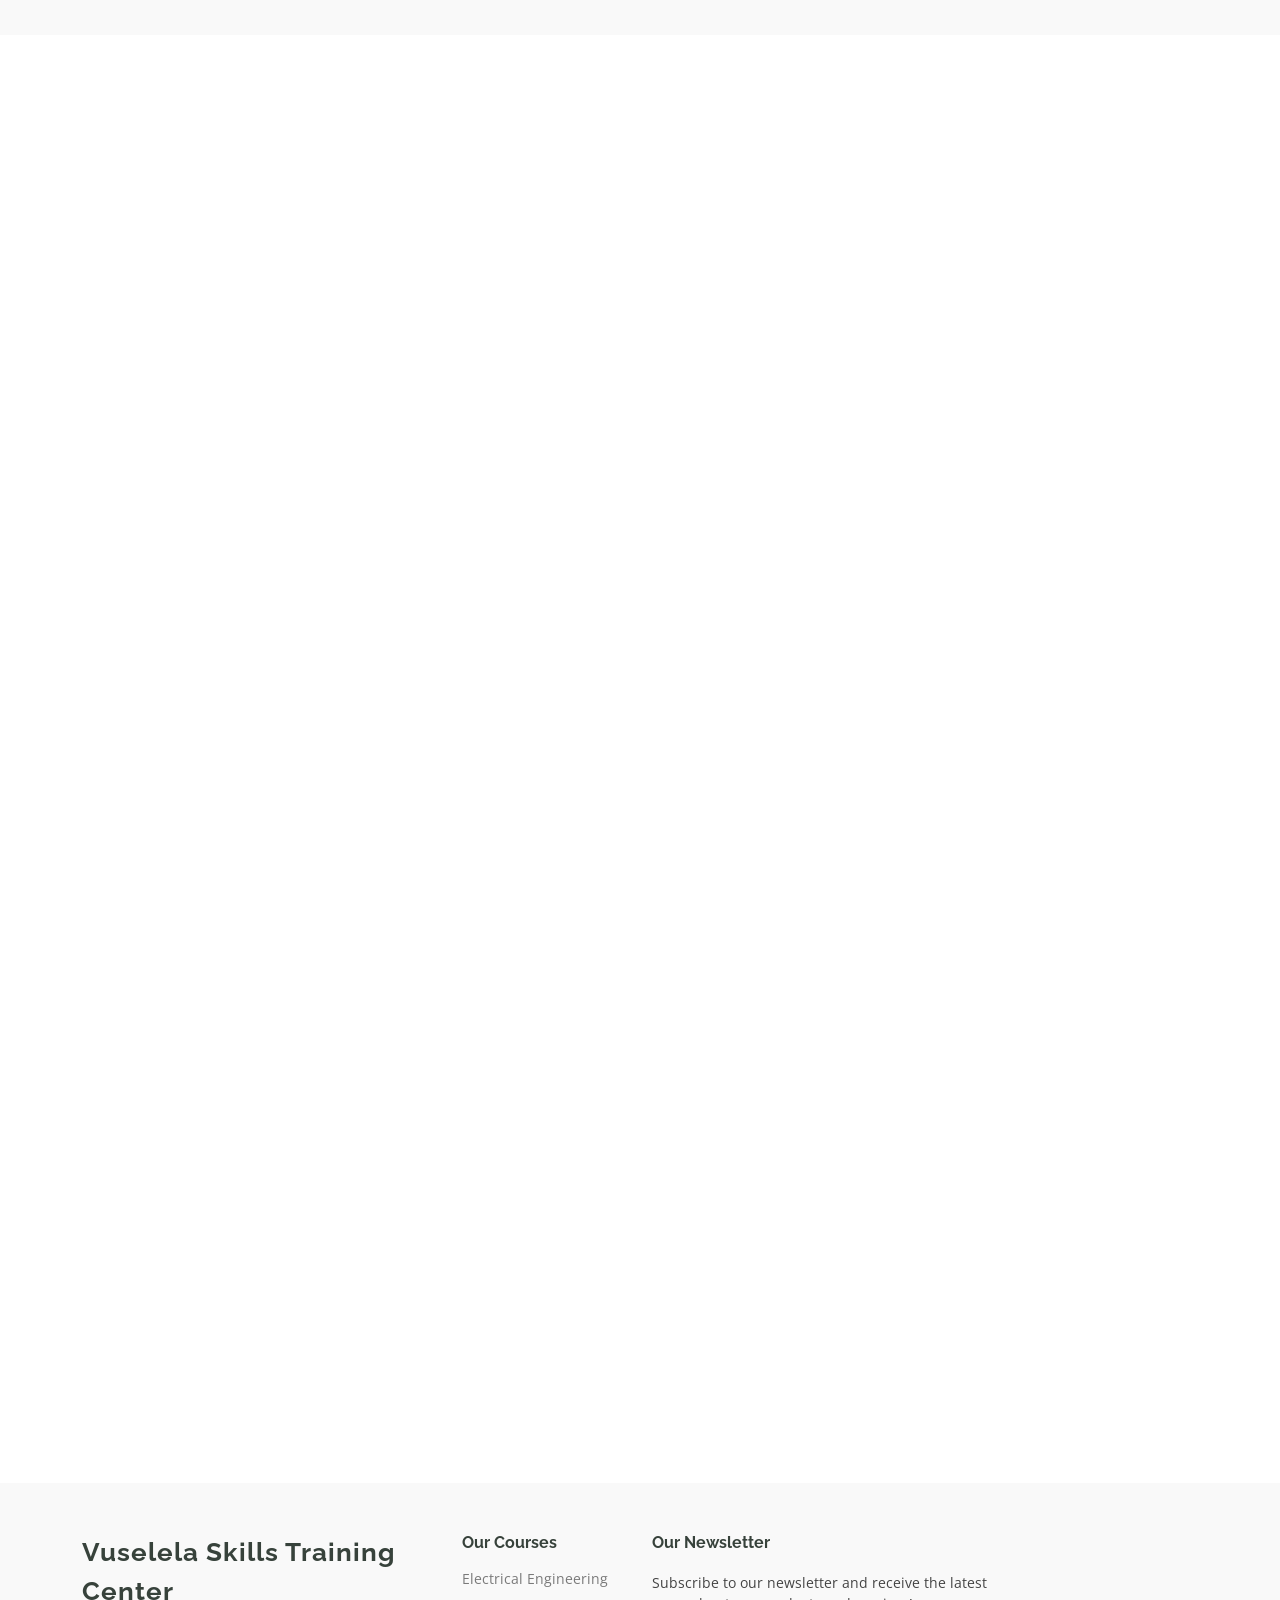
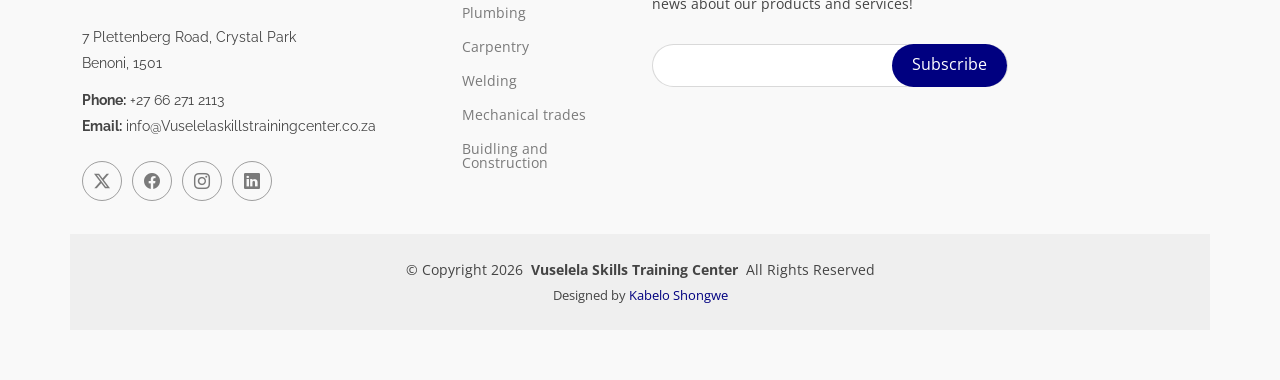
==== commit 2d2d89eb: "icon fav" ====
--- a/index.html
+++ b/index.html
@@ -9,8 +9,10 @@
   <meta name="keywords" content="">
 
   <!-- Favicons -->
-  <link href="assets/img/favicon.png" rel="icon">
-  <link href="assets/img/apple-touch-icon.png" rel="apple-touch-icon">
+<link rel="apple-touch-icon" sizes="180x180" href="/assets/apple-touch-icon.png">
+<link rel="icon" type="image/png" sizes="32x32" href="/assets/favicon-16x16.png">
+<link rel="icon" type="image/png" sizes="16x16" href="/assets/favicon-32x32.png">
+<link rel="manifest" href="/assets/site.webmanifest">
 
   <!-- Fonts -->
   <link href="https://fonts.googleapis.com" rel="preconnect">
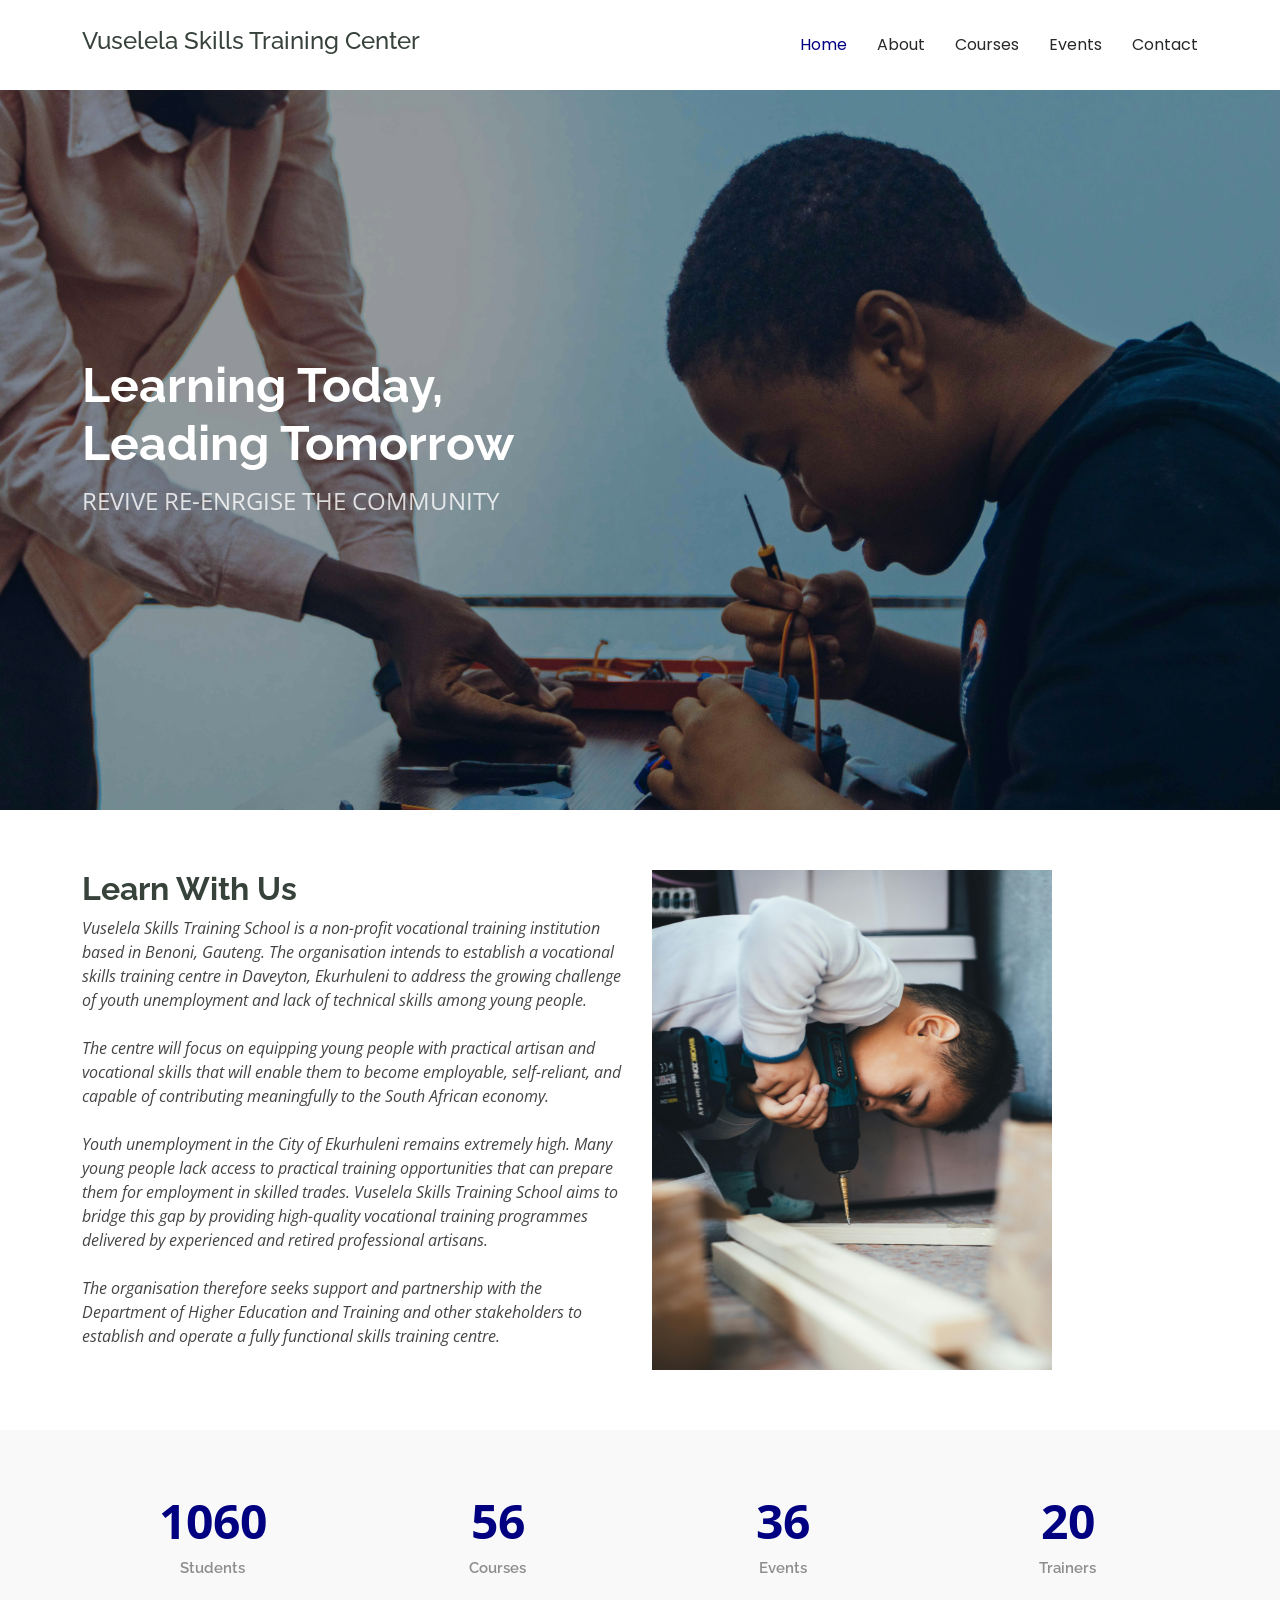
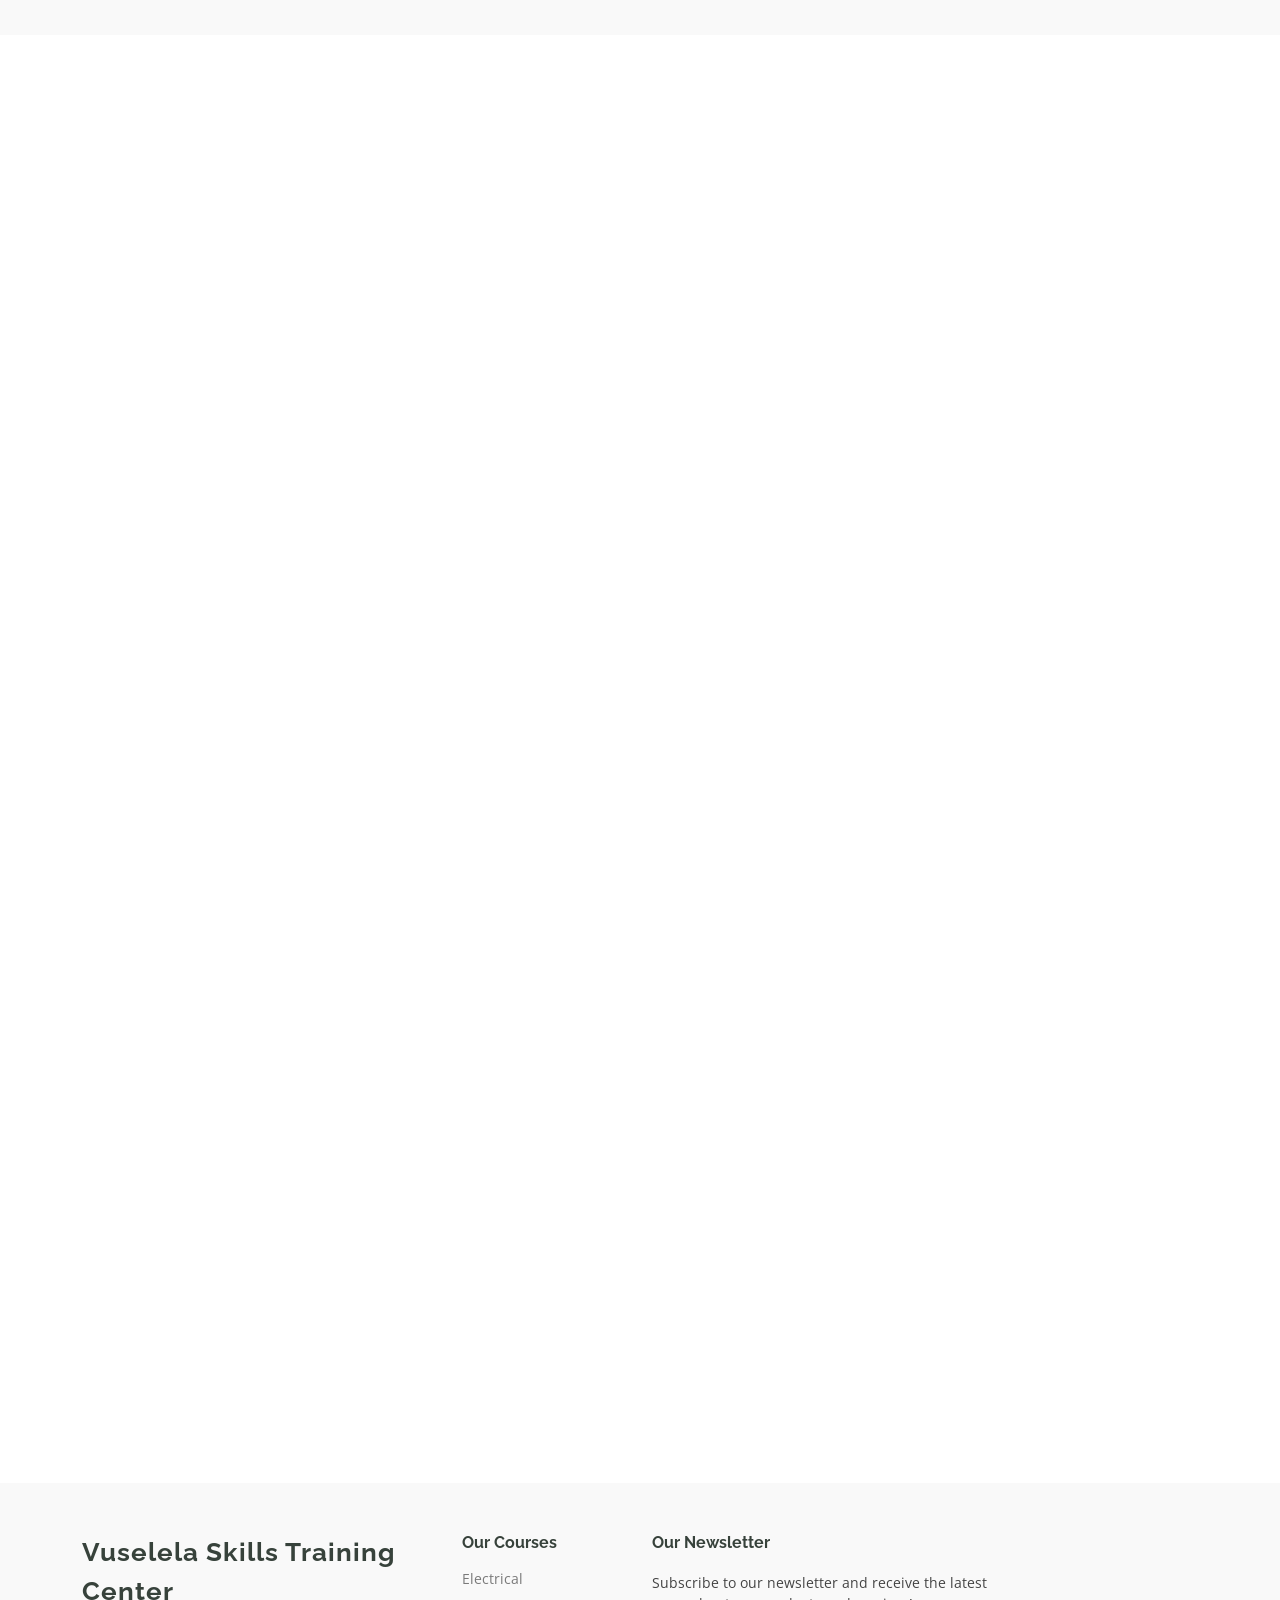
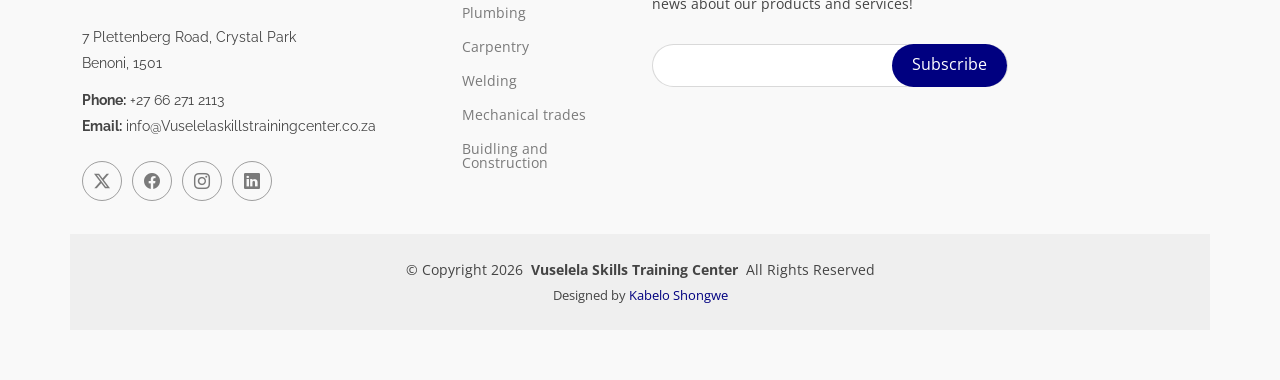
==== commit 32957c33: "asdasdsa" ====
--- a/index.html
+++ b/index.html
@@ -172,12 +172,12 @@
               <img src="assets/img/course/course-1.jpg" class="img-fluid" alt="..." >
               <div class="course-content">
                 <div class="d-flex justify-content-between align-items-center mb-3">
-                  <p href="course-details.html" class="category">Electrical Engineering</p>
+                  <p href="course-details.html" class="category">Electrical </p>
                   
                 </div>
 
-                <h3><a href="course-details.html">Electrical Engineering</a></h3>
-                <p class="description">Electrical engineering is a dynamic field focusing on the study, design, and application of equipment, devices, and systems that utilize electricity, electronics, and electromagnetism.</p>
+                <h3><a href="course-details.html">Electrical </a></h3>
+                <p class="description">Electrical  is a dynamic field focusing on the study, design, and application of equipment, devices, and systems that utilize electricity, electronics, and electromagnetism.</p>
                 <div class="trainer d-flex justify-content-between align-items-center">
                 
                 
@@ -312,7 +312,7 @@
         <div class="col-lg-2 col-md-3 footer-links">
           <h4>Our Courses</h4>
           <ul>
-            <li><a href="course-details.html">Electrical Engineering</a></li>
+            <li><a href="course-details.html">Electrical </a></li>
             <li><a href="plumbing-details.html">Plumbing</a></li>
             <li><a href="carpentry-details.html">Carpentry</a></li>
             <li><a href="welding-details.html">Welding</a></li>
